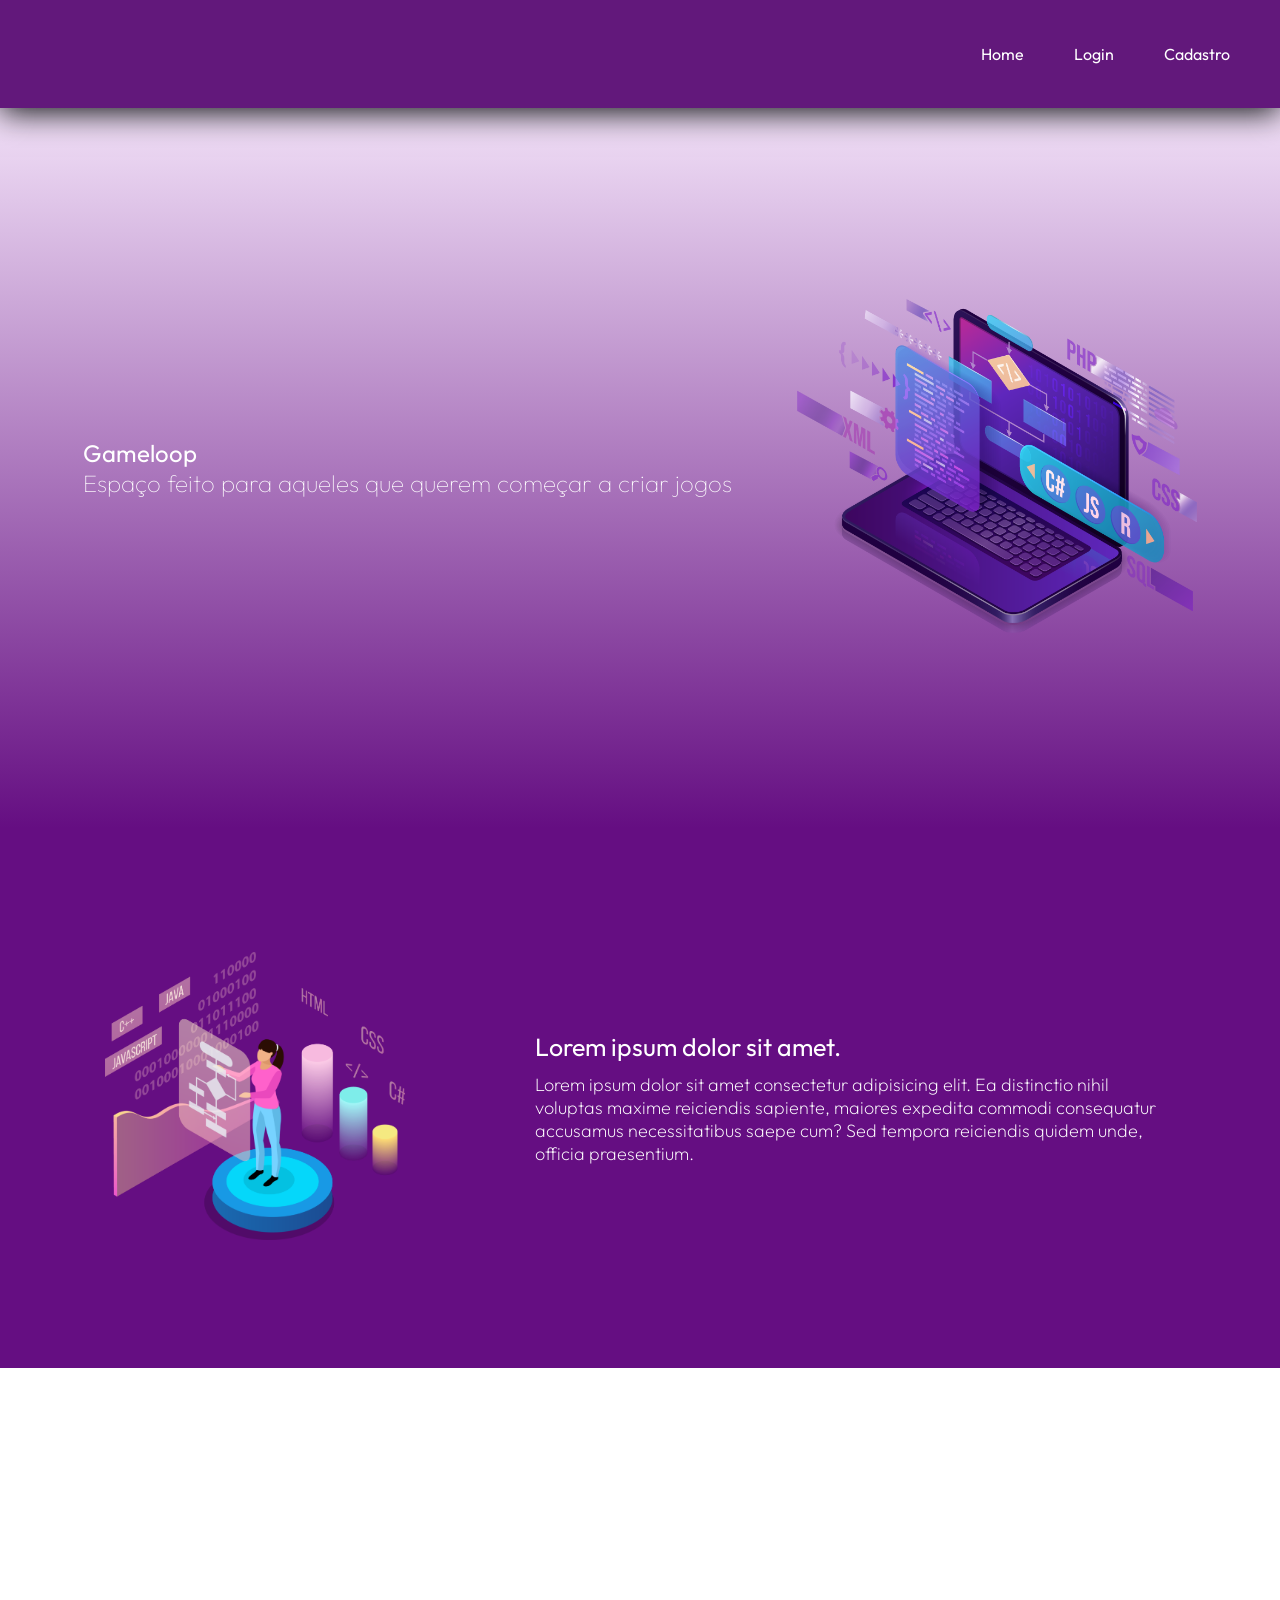
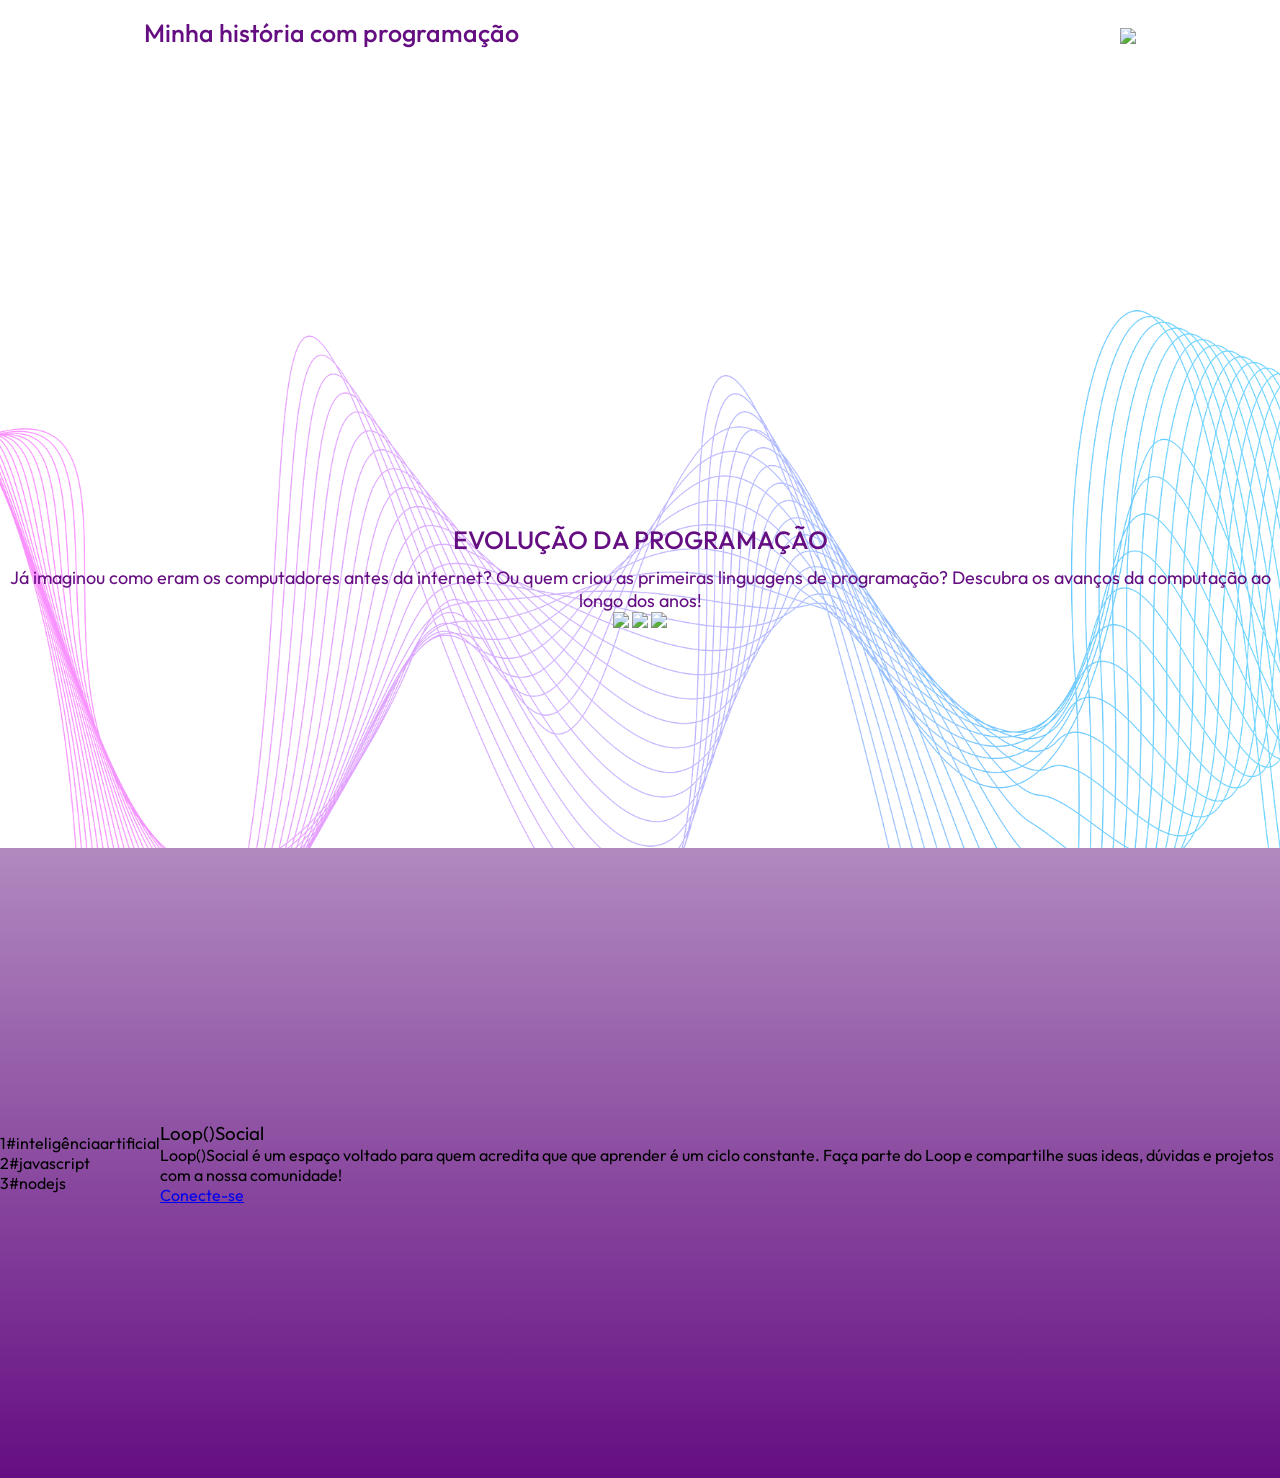
==== public/index.html @ 3398caf6 "Limpando o projeto e retirando arquivos não usados" ====
<!DOCTYPE html>
<html lang="pt-br">

<head>
  <meta charset="UTF-8">
  <meta http-equiv="X-UA-Compatible" content="IE=edge">
  <meta name="viewport" content="width=device-width, initial-scale=1.0">

  <title>Loop()Social | Página inicial</title>

  <script src="./js/sessao.js"></script>

  <link rel="preconnect" href="https://fonts.googleapis.com">
  <link rel="preconnect" href="https://fonts.gstatic.com" crossorigin>
  <link href="https://fonts.googleapis.com/css2?family=Outfit:wght@100..900&display=swap" rel="stylesheet">
  <link rel="stylesheet" href="./css/main.css">
  <link rel="stylesheet" href="./css/header.css">
  <link rel="stylesheet" href="./css/text.css">
  <link rel="stylesheet" href="./css/home.css">
  <link rel="icon" href="./assets/icon/favicon2.ico">
</head>

<body>
  <header class="header">
    <ul class="header_navbar">
      <li class="header_navbar_list menu-text">
        <a class="menu-text" href="./index.html">Home</a>
      </li>
      <li class="header_navbar_list menu-text">
        <a class="menu-text" href="./login.html">Login</a>
      </li>
      <li class="header_navbar_list menu-text">
        <a class="menu-text" href="./cadastro.html">Cadastro</a>
      </li>
    </ul>
  </header>
  <section class="hero">
    <div class="hero-title hero-text">
      <h1>Gameloop</h1>
      <h2>Espaço feito para aqueles que querem começar a criar jogos</h2>
    </div>
    <div>
      <img class="hero-img" src="./assets/imgs/hero.png">
    </div>
  </section>

  <section class="section1">
    <div>
      <img class="section1-img" src="./assets/imgs/woman.png">
    </div>
    <div class="section1-content section1-text">
      <h3>Lorem ipsum dolor sit amet.</h3>
      <p>Lorem ipsum dolor sit amet consectetur adipisicing elit. Ea distinctio nihil voluptas maxime reiciendis
        sapiente, maiores expedita commodi consequatur accusamus necessitatibus saepe cum? Sed tempora
        reiciendis quidem unde, officia praesentium.
      </p>
    </div>
  </section>

  <section class="section2">
    <div class="section2-content section2-text">
      <h3>Minha história com programação</h3>
      <p>
        <!-- “Por quê?” sempre foi uma pergunta que me acompanhou desde pequena — queria entender como a física dos
        jogos funcionava e como zeros e uns faziam um computador ganhar vida. Essa curiosidade me aproximou da
        tecnologia, mas, ironicamente, a matemática me manteve longe da programação: eu morria de medo dela, a
        palavra “algoritmos” soava como um pesadelo por rimar com “logaritmos”, “algarismos” e outras coisas
        matemáticas.<br><br>

        Mesmo assim, o mundo da programação continuava cercando minha vida — no empresa de chatbots, na criação
        de jogos e nas animações 3D. Até que um dia conheci profissionais, entusiastas e iniciantes de TI que me
        mostraram
        que algoritmos não eram monstros, e sim ferramentas. A partir daí, mergulhei de cabeça nesse mundo junto
        com outras pessoas: participei de hackathons, cursos, projetos e descobri o quanto esse universo é
        divertido e
        acolhedor quando você vai junto com alguém.<br><br>

        Criei esse website para quem, assim como eu, quis entrar no mundo da programação porém não sabia por
        onde começar. Loop()Social é uma comunidade na qual você pode compartilhar suas experiências e dúvidas
        com outras pessoas: você pode aprender sozinho, mas aprender coisas novas é sempre melhor quando
        acompanhado. -->
      </p>
    </div>
    <div>
      <img src="https://placehold.co/350x400">
    </div>
  </section>

  <section class="section3">
    <div class="section3-titles section3-text">
      <h3>EVOLUÇÃO DA PROGRAMAÇÃO</h3>
      <p>Já imaginou como eram os computadores antes da internet? Ou quem criou as primeiras linguagens de
        programação? Descubra os avanços da computação ao longo dos anos!
      </p>
    </div>
    <div class="section3-content">
      <img src="https://placehold.co/250x300">
      <img src="https://placehold.co/250x300">
      <img src="https://placehold.co/250x300">
    </div>
  </section>

  <section class="section4">
    <div class="section4-ranking">
      <ul class="section4-ranking-list">
        <li class="section4-ranking-list-item">
          <span>1</span>
          <p>#inteligênciaartificial</p>
        </li>
        <li class="section4-ranking-list-item">
          <span>2</span>
          <p>#javascript</p>
        </li>
        <li class="section4-ranking-list-item">
          <span>3</span>
          <p>#nodejs</p>
        </li>
      </ul>
    </div>
    <div class="section4-content">
      <h3>Loop()Social</h3>
      <p>
        Loop()Social é um espaço voltado para quem acredita que que aprender é um ciclo constante. Faça parte do
        Loop e compartilhe suas ideas, dúvidas e projetos com a nossa comunidade!
      </p>
      <a href="./pages/index.html">Conecte-se</a>
    </div>
  </section>
</body>

</html>
---- public/css/main.css ----
* {
    margin: 0;
    padding: 0;
    box-sizing: border-box;
    list-style: none;
    font-family: "Outfit", sans-serif;
    font-weight: 400;
}
---- public/css/header.css ----
.header {
    display: flex;
    justify-content: flex-end;
    align-items: center;
    z-index: 10;
    position: sticky;
    top: 0;
    left: 0;
    padding:0 50px;
    min-height: 12vh;
    background-color: #62187B;
    background-position: center;
    background-size: cover;
    background-blend-mode: multiply;
    box-shadow: 0 4px 30px rgb(8, 10, 12);
}

.header_navbar {
    display: flex;
}

.header_navbar_list {
    margin-left: 50px;
}
---- public/css/text.css ----
/*!HEADER*/
.menu-text {
    color: #fff;
    font-size: 16px;
    text-decoration: none;
}

/*!HERO*/
.hero-text {
    color: #fff;
}

.hero-text h1 {
    font-weight: 400;
}

.hero-text h2 {
    font-weight: 100;
}

/*!SECTION1*/
.section1-text {
    color: #fff;
}

.section1-text h3 {
    color: #fff;
    font-size: 25px;
    font-weight: 400;
    margin-bottom: 10px;
}

.section1-text p {
    color: #fff;
    font-size: 18px;
    font-weight: 200;
}

/*!SECTION2*/
.section2-text,
.section3-text,
.login-text,
.cadastro-text,
.social-text,
.dash-text {
    color: #650E82;
}

.section2-text h3 {
    font-size: 25px;
    font-weight: 500;
    margin-bottom: 10px;
}

.section2-text p {
    font-size: 18px;
}

/*!SECTION3*/
.section3-text h3,
.social-ranking h3,
.social-news h3 {
    font-size: 25px;
    font-weight: 500;
    margin-bottom: 10px;
}

.section3-text p {
    font-size: 18px;
}

.social-ranking-content span {
    font-size: 15px;
    font-weight: 200;
}

.social-ranking h3 {
    margin-bottom: 0px;
}

.dash-titles {
    font-size: 18px;
    font-weight: 600;
    margin-bottom: 18px;
}
.dash-kpi-title {
    font-size: 22px;
    font-weight: 500;
}
.dash-kpi-number {
    font-size: 40px;
    font-weight: 500;
}
---- public/css/home.css ----
/*!HERO*/
.hero {
    display: flex;
    justify-content: space-around;
    align-items: center;
    width: 100%;
    min-height: 80vh;
    background-image: linear-gradient(to top, #650E82, #F2E1F8);
    padding: 50px 50px;
}

.hero-img {
    width: 500px;
}

@media (max-width: 1440px) {
    .hero-img {
        width: 400px;
    }
}

/*!SECTION1*/
.section1 {
    display: flex;
    justify-content: space-around;
    align-items: center;
    min-height: 60vh;
    background-color: #650E82;
    padding: 50px 50px;
}

.section1-content {
    width: 50vw;
    margin-left: 20px;
}

.section1-img {
    width: 400px;
}

@media (max-width: 1440px) {
    .section1-img {
        width: 300px;
    }

    .section1-content p {
        width: 50vw;
    }
}

/*!SECTION2*/
.section2 {
    display: flex;
    justify-content: space-around;
    align-items: center;
    min-height: 60vh;
    background-color: #fff;
    padding: 50px 50px;
}

.section2-content {
    width: 50vw;
    margin-right: 20px;
}

.section2-img {
    width: 400px;
}

@media (max-width: 1440px) {
    .section2-img {
        width: 200px;
    }

    .section2-content {
        width: 60vw;
    }
}

/*!SECTION3*/
.section3 {
    display: flex;
    text-align: center;
    flex-direction: column;
    justify-content: center;
    width: 100%;
    min-height: 60vh;
    background-image: url(../assets/imgs/back1.png);
    background-size: cover;
    background-repeat: no-repeat;
    background-position: top;
}

/*!SECTION4*/
.section4 {
    display: flex;
    justify-content: center;
    align-items: center;
    min-height: 70vh;
    background-image: linear-gradient(to top, #650E82, #B189BF);
}

.section4-ranking-list {
    display: flex;
    flex-direction: column;
    align-items: flex-start;
    text-align: center;
}

.section4-ranking-list-item {
    display: flex;
}
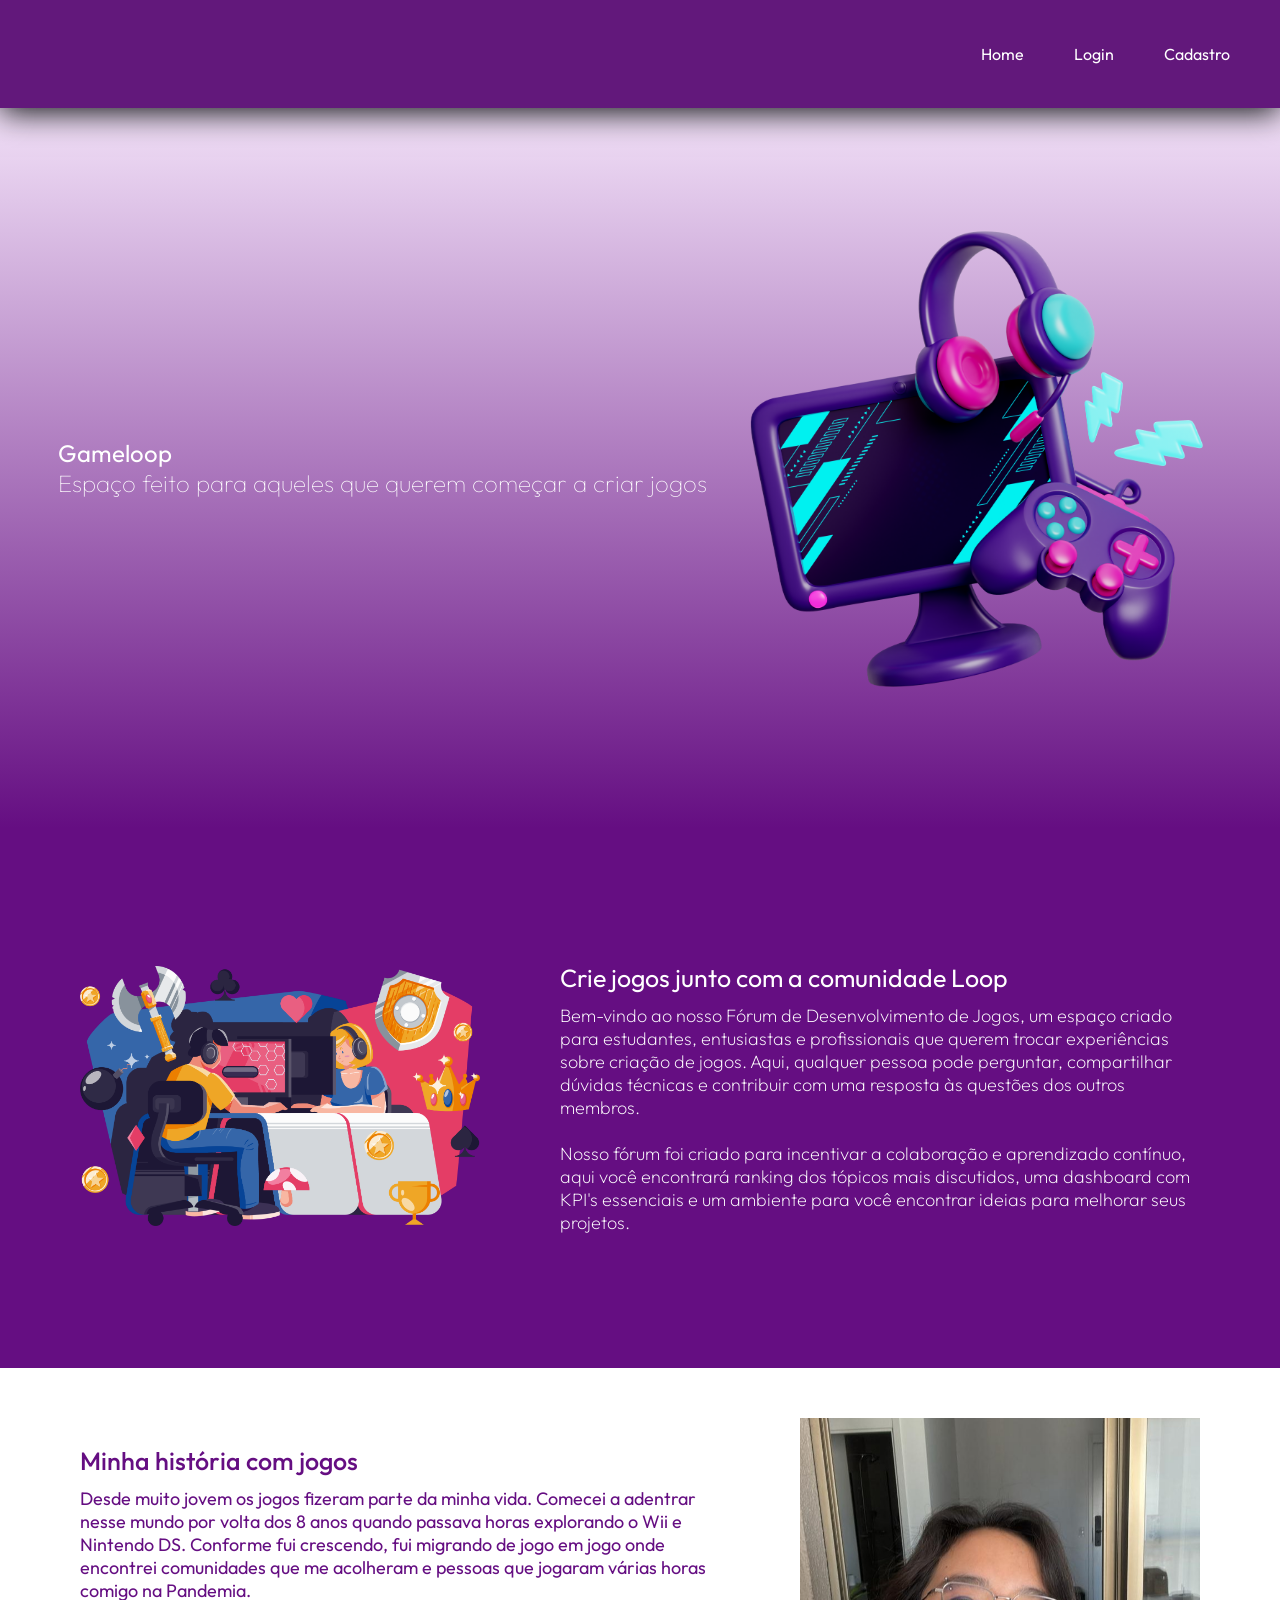
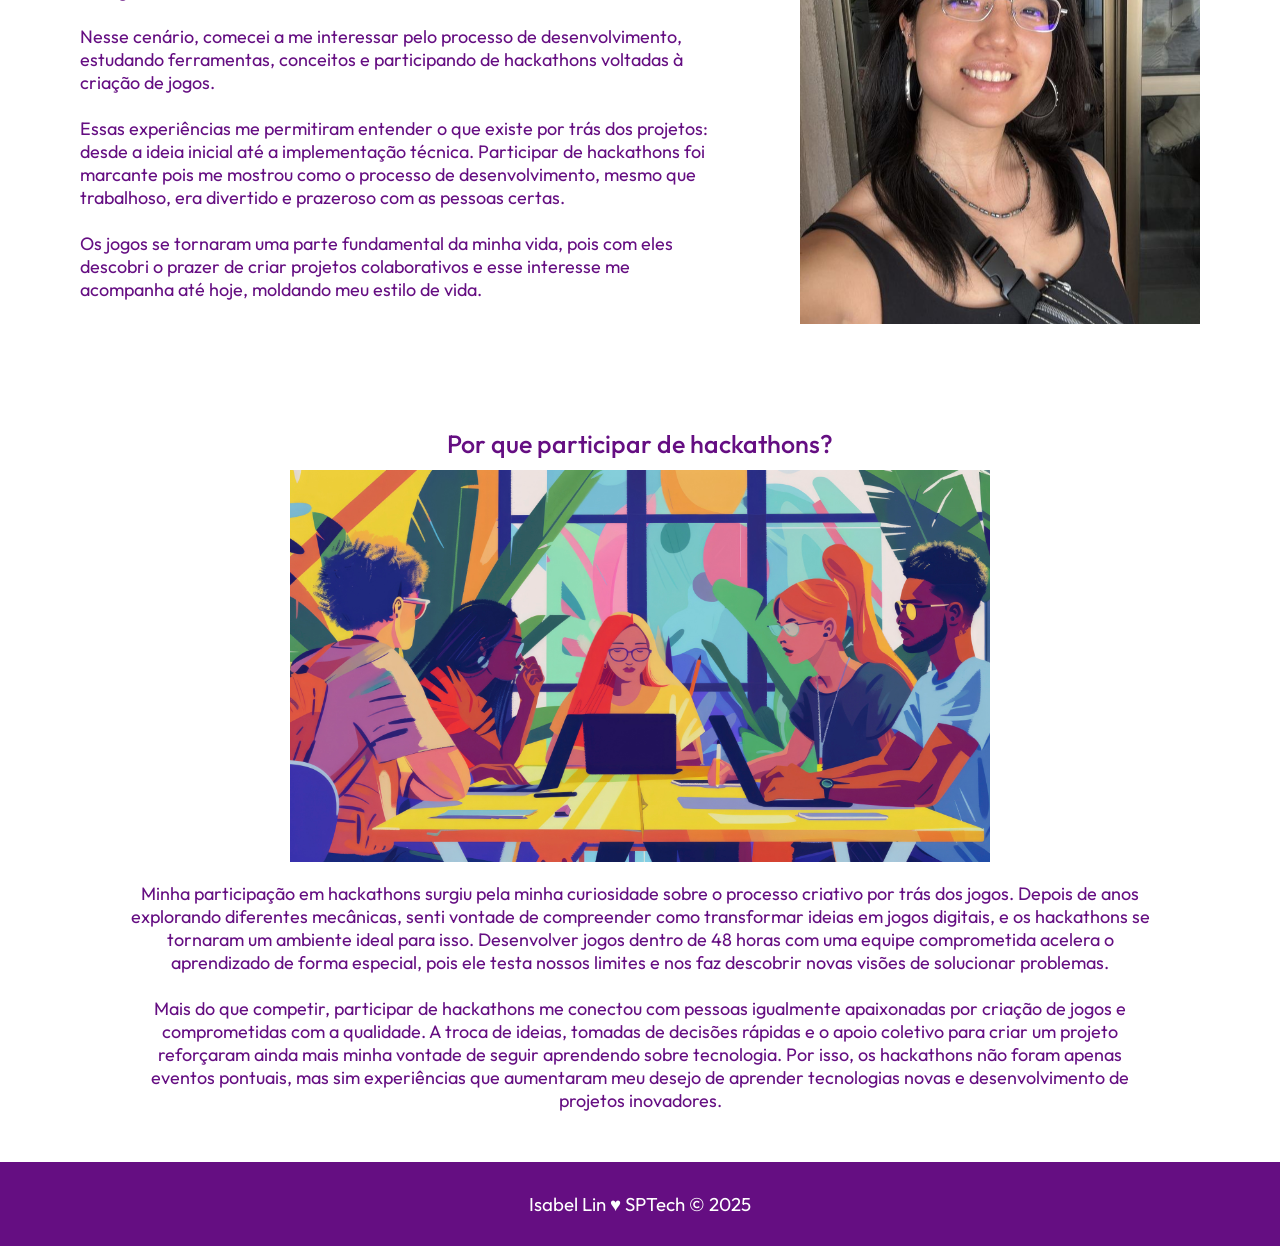
==== commit dfc189e8: "Site institucional e validação do cadastro completo. Foram feitos alguns ajustes de validação na pub" ====
--- a/public/index.html
+++ b/public/index.html
@@ -6,7 +6,7 @@
   <meta http-equiv="X-UA-Compatible" content="IE=edge">
   <meta name="viewport" content="width=device-width, initial-scale=1.0">
 
-  <title>Loop()Social | Página inicial</title>
+  <title>Gameloop | Página inicial</title>
 
   <script src="./js/sessao.js"></script>
 
@@ -37,95 +37,77 @@
   <section class="hero">
     <div class="hero-title hero-text">
       <h1>Gameloop</h1>
-      <h2>Espaço feito para aqueles que querem começar a criar jogos</h2>
+      <h2>
+        Espaço feito para aqueles que querem começar a criar jogos
+      </h2>
     </div>
     <div>
-      <img class="hero-img" src="./assets/imgs/hero.png">
+      <img class="hero-img" src="./assets/hero.png">
     </div>
   </section>
 
   <section class="section1">
     <div>
-      <img class="section1-img" src="./assets/imgs/woman.png">
+      <img class="section1-img" src="./assets/section1.png">
     </div>
     <div class="section1-content section1-text">
-      <h3>Lorem ipsum dolor sit amet.</h3>
-      <p>Lorem ipsum dolor sit amet consectetur adipisicing elit. Ea distinctio nihil voluptas maxime reiciendis
-        sapiente, maiores expedita commodi consequatur accusamus necessitatibus saepe cum? Sed tempora
-        reiciendis quidem unde, officia praesentium.
+      <h3>Crie jogos junto com a comunidade Loop</h3>
+      <p>
+        Bem-vindo ao nosso Fórum de Desenvolvimento de Jogos, um espaço criado para estudantes, entusiastas e
+        profissionais que querem
+        trocar experiências sobre criação de jogos. Aqui, qualquer pessoa pode perguntar, compartilhar dúvidas técnicas
+        e contribuir com
+        uma resposta às questões dos outros membros.<br><br>Nosso fórum foi criado para incentivar a colaboração e
+        aprendizado contínuo,
+        aqui você encontrará ranking dos tópicos mais discutidos, uma dashboard com KPI's essenciais e um ambiente para
+        você encontrar
+        ideias para melhorar seus projetos.
       </p>
     </div>
   </section>
 
   <section class="section2">
     <div class="section2-content section2-text">
-      <h3>Minha história com programação</h3>
+      <h3>Minha história com jogos</h3>
       <p>
-        <!-- “Por quê?” sempre foi uma pergunta que me acompanhou desde pequena — queria entender como a física dos
-        jogos funcionava e como zeros e uns faziam um computador ganhar vida. Essa curiosidade me aproximou da
-        tecnologia, mas, ironicamente, a matemática me manteve longe da programação: eu morria de medo dela, a
-        palavra “algoritmos” soava como um pesadelo por rimar com “logaritmos”, “algarismos” e outras coisas
-        matemáticas.<br><br>
-
-        Mesmo assim, o mundo da programação continuava cercando minha vida — no empresa de chatbots, na criação
-        de jogos e nas animações 3D. Até que um dia conheci profissionais, entusiastas e iniciantes de TI que me
-        mostraram
-        que algoritmos não eram monstros, e sim ferramentas. A partir daí, mergulhei de cabeça nesse mundo junto
-        com outras pessoas: participei de hackathons, cursos, projetos e descobri o quanto esse universo é
-        divertido e
-        acolhedor quando você vai junto com alguém.<br><br>
-
-        Criei esse website para quem, assim como eu, quis entrar no mundo da programação porém não sabia por
-        onde começar. Loop()Social é uma comunidade na qual você pode compartilhar suas experiências e dúvidas
-        com outras pessoas: você pode aprender sozinho, mas aprender coisas novas é sempre melhor quando
-        acompanhado. -->
+        Desde muito jovem os jogos fizeram parte da minha vida. Comecei a adentrar nesse mundo por volta dos 8 anos
+        quando passava horas explorando o Wii e Nintendo DS. Conforme fui crescendo, fui migrando de jogo em jogo
+        onde encontrei comunidades que me acolheram e pessoas que jogaram várias horas comigo na Pandemia. <br><br>
+        Nesse cenário, comecei a me interessar pelo processo de desenvolvimento, estudando ferramentas, conceitos e
+        participando de hackathons voltadas à criação de jogos.<br><br>Essas experiências me permitiram entender o que
+        existe por trás dos projetos: desde a ideia inicial até a implementação técnica. Participar de hackathons foi
+        marcante pois me mostrou como o processo de desenvolvimento, mesmo que trabalhoso, era divertido e prazeroso
+        com as pessoas certas.<br><br> Os jogos se tornaram uma parte fundamental da minha vida, pois com eles descobri
+        o prazer de criar projetos colaborativos e esse interesse me acompanha até hoje, moldando meu estilo de vida.
       </p>
     </div>
     <div>
-      <img src="https://placehold.co/350x400">
+      <img src="./assets/sobremim.jpeg" class="section2-img">
     </div>
   </section>
 
   <section class="section3">
     <div class="section3-titles section3-text">
-      <h3>EVOLUÇÃO DA PROGRAMAÇÃO</h3>
-      <p>Já imaginou como eram os computadores antes da internet? Ou quem criou as primeiras linguagens de
-        programação? Descubra os avanços da computação ao longo dos anos!
+      <h3>Por que participar de hackathons?</h3>
+      <img src="./assets/hackathon.jpg" class="section3-img">
+      <p>
+        Minha participação em hackathons surgiu pela minha curiosidade sobre o processo criativo por trás dos jogos.
+        Depois de anos explorando diferentes mecânicas, senti vontade de compreender como transformar ideias em
+        jogos digitais, e os hackathons se tornaram um ambiente ideal para isso. Desenvolver jogos dentro de 48
+        horas com uma equipe comprometida acelera o aprendizado de forma especial, pois ele testa nossos limites
+        e nos faz descobrir novas visões de solucionar problemas.<br><br> Mais do que competir, participar de hackathons
+        me conectou com pessoas igualmente apaixonadas por criação de jogos e comprometidas com a qualidade. A troca de ideias,
+        tomadas de decisões rápidas e o apoio coletivo para criar um projeto reforçaram ainda mais minha vontade de seguir
+        aprendendo sobre tecnologia. Por isso, os hackathons não foram apenas eventos pontuais, mas sim experiências que
+        aumentaram meu desejo de aprender tecnologias novas e desenvolvimento de projetos inovadores.
       </p>
-    </div>
-    <div class="section3-content">
-      <img src="https://placehold.co/250x300">
-      <img src="https://placehold.co/250x300">
-      <img src="https://placehold.co/250x300">
     </div>
   </section>
 
-  <section class="section4">
-    <div class="section4-ranking">
-      <ul class="section4-ranking-list">
-        <li class="section4-ranking-list-item">
-          <span>1</span>
-          <p>#inteligênciaartificial</p>
-        </li>
-        <li class="section4-ranking-list-item">
-          <span>2</span>
-          <p>#javascript</p>
-        </li>
-        <li class="section4-ranking-list-item">
-          <span>3</span>
-          <p>#nodejs</p>
-        </li>
-      </ul>
-    </div>
-    <div class="section4-content">
-      <h3>Loop()Social</h3>
-      <p>
-        Loop()Social é um espaço voltado para quem acredita que que aprender é um ciclo constante. Faça parte do
-        Loop e compartilhe suas ideas, dúvidas e projetos com a nossa comunidade!
-      </p>
-      <a href="./pages/index.html">Conecte-se</a>
-    </div>
-  </section>
+  <footer class="footer">
+    <h3>Isabel Lin &hearts; SPTech &copy; 2025</h3>
+  </footer>
+
 </body>
 
 </html>
--- a/public/css/header.css
+++ b/public/css/header.css
@@ -21,4 +21,15 @@
 
 .header_navbar_list {
     margin-left: 50px;
+}
+
+/*!FOOTER*/
+.footer{
+    display: flex;
+    justify-content: center;
+    align-items: center;
+    padding: 30px;
+    background-color: #650E82;
+    color: #fff;
+    font-weight: 800;
 }
--- a/public/css/home.css
+++ b/public/css/home.css
@@ -11,12 +11,6 @@
 
 .hero-img {
     width: 500px;
-}
-
-@media (max-width: 1440px) {
-    .hero-img {
-        width: 400px;
-    }
 }
 
 /*!SECTION1*/
@@ -38,16 +32,6 @@
     width: 400px;
 }
 
-@media (max-width: 1440px) {
-    .section1-img {
-        width: 300px;
-    }
-
-    .section1-content p {
-        width: 50vw;
-    }
-}
-
 /*!SECTION2*/
 .section2 {
     display: flex;
@@ -67,28 +51,35 @@
     width: 400px;
 }
 
-@media (max-width: 1440px) {
-    .section2-img {
-        width: 200px;
-    }
-
-    .section2-content {
-        width: 60vw;
-    }
-}
-
 /*!SECTION3*/
 .section3 {
     display: flex;
+    flex-direction: column;
     text-align: center;
-    flex-direction: column;
     justify-content: center;
+    align-items: center;
     width: 100%;
     min-height: 60vh;
-    background-image: url(../assets/imgs/back1.png);
     background-size: cover;
     background-repeat: no-repeat;
     background-position: top;
+}
+
+.section3-titles {
+    display: flex;
+    flex-direction: column;
+    justify-content: center;
+    align-items: center;
+    margin: 50px 0;
+}
+
+.section3-img {
+    width: 700px;
+}
+
+.section3-text p {
+    margin-top: 20px;
+    width: 80%;
 }
 
 /*!SECTION4*/
@@ -109,4 +100,5 @@
 
 .section4-ranking-list-item {
     display: flex;
-}+}
+
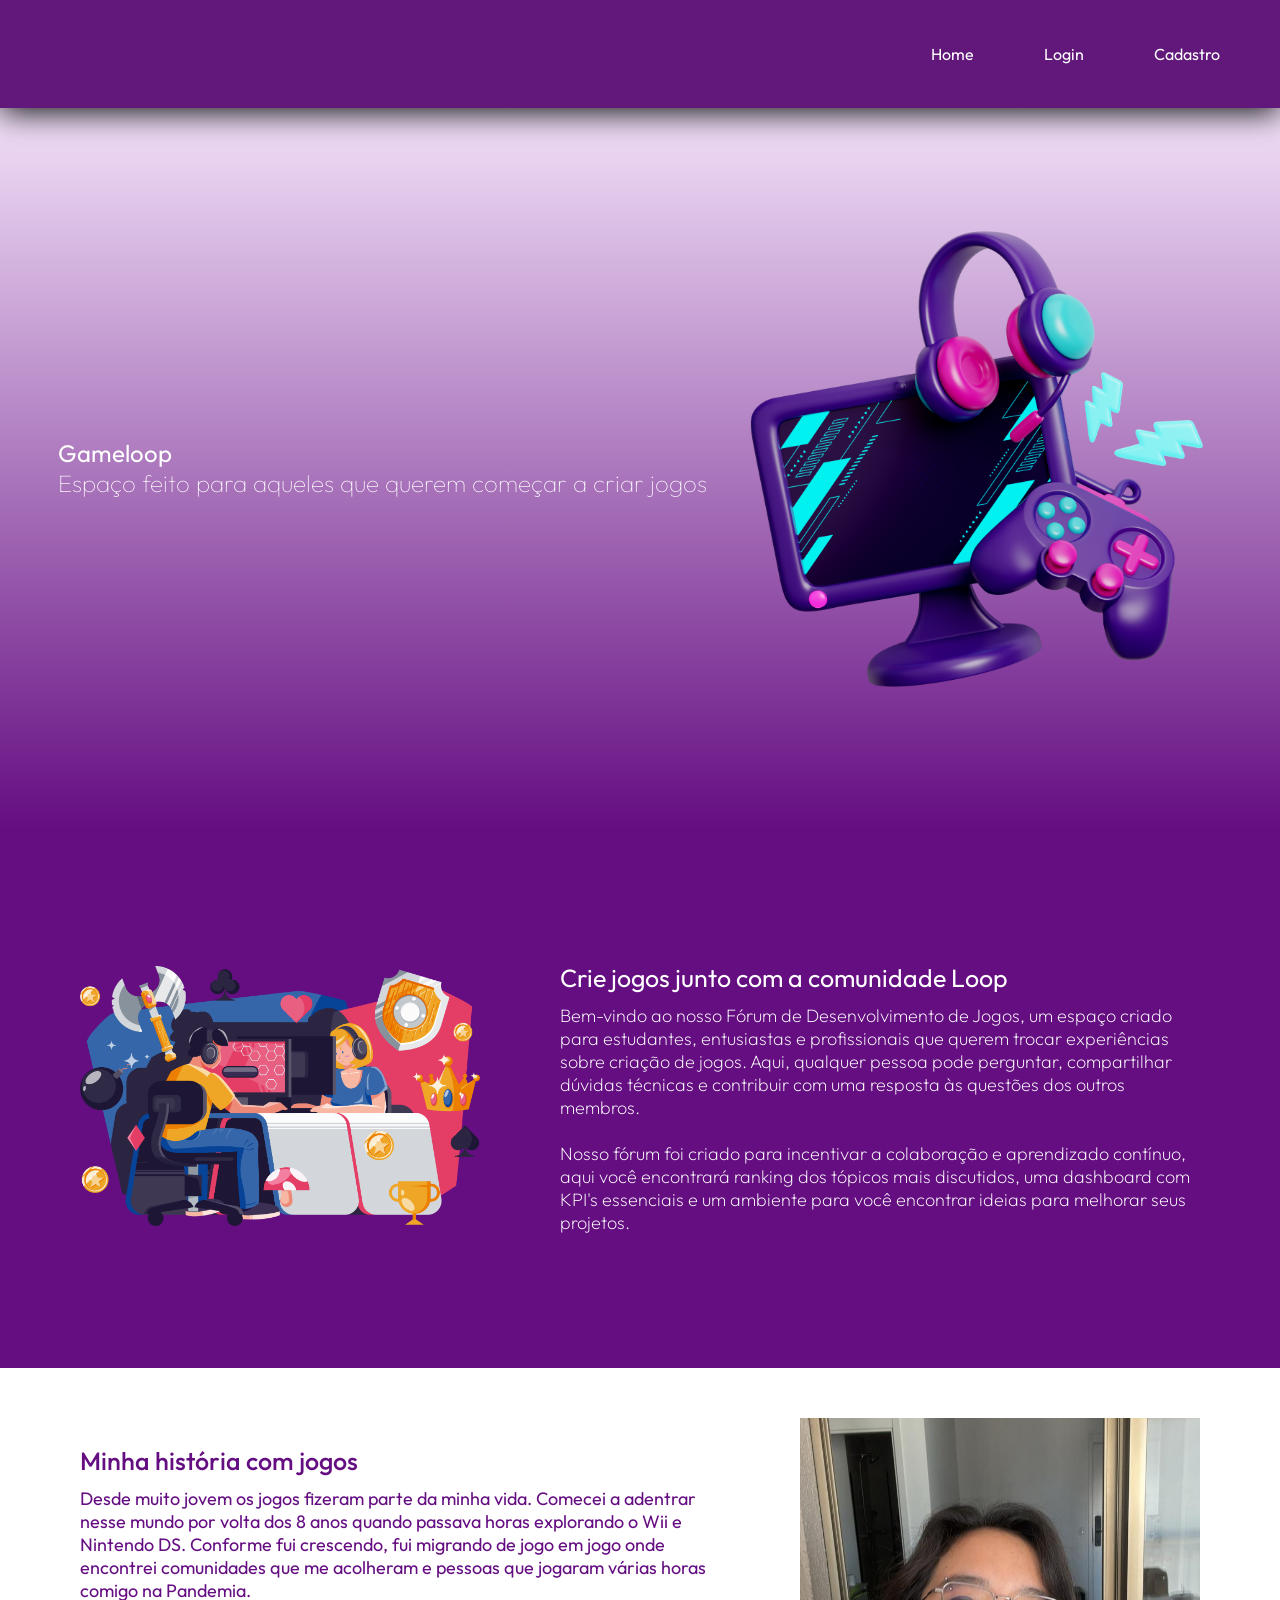
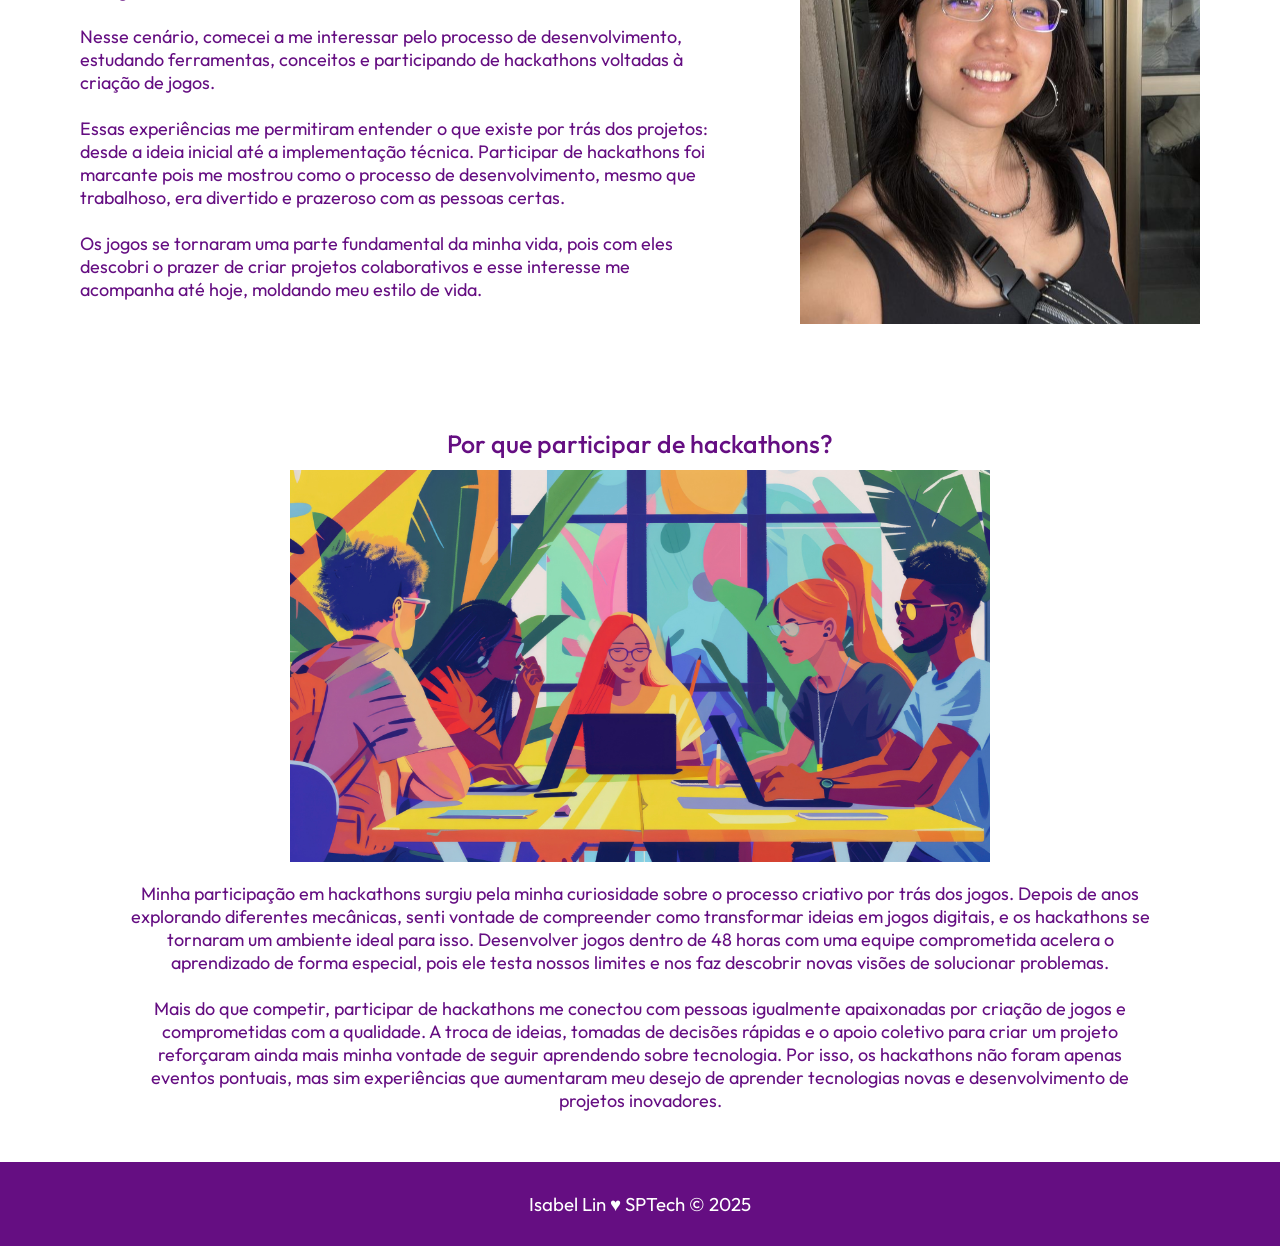
==== commit 2112ecd0: "Pequenos ajustes em todo o site" ====
--- a/public/index.html
+++ b/public/index.html
@@ -17,7 +17,7 @@
   <link rel="stylesheet" href="./css/header.css">
   <link rel="stylesheet" href="./css/text.css">
   <link rel="stylesheet" href="./css/home.css">
-  <link rel="icon" href="./assets/icon/favicon2.ico">
+  <link rel="icon" href="./assets/icon/gameloop.png">
 </head>
 
 <body>
--- a/public/css/header.css
+++ b/public/css/header.css
@@ -23,6 +23,18 @@
     margin-left: 50px;
 }
 
+.header_navbar a {
+    padding: 10px;
+    transition: all 0.1s ease-in-out;
+    border-radius: 5px;
+}
+
+.header_navbar a:hover {
+    background-color: #fff;
+    color: #650E82;
+}
+
+
 /*!FOOTER*/
 .footer{
     display: flex;
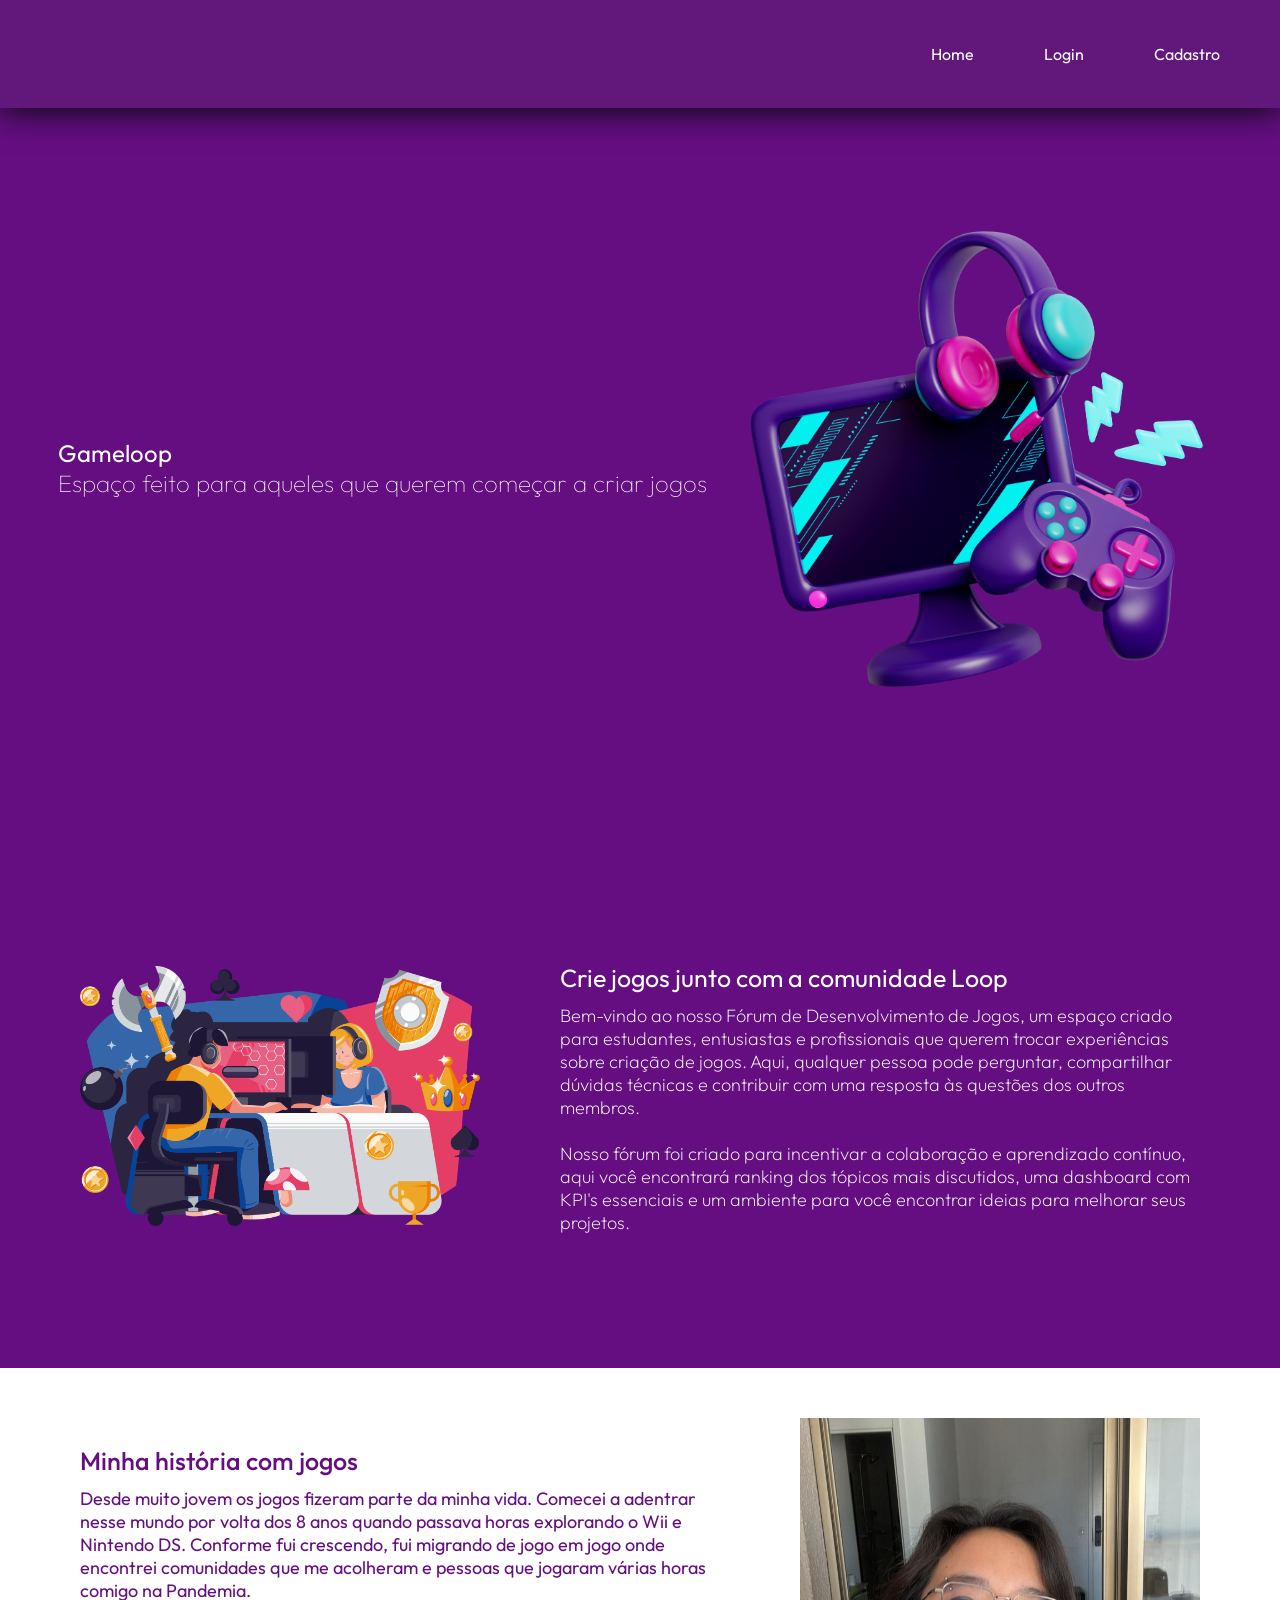
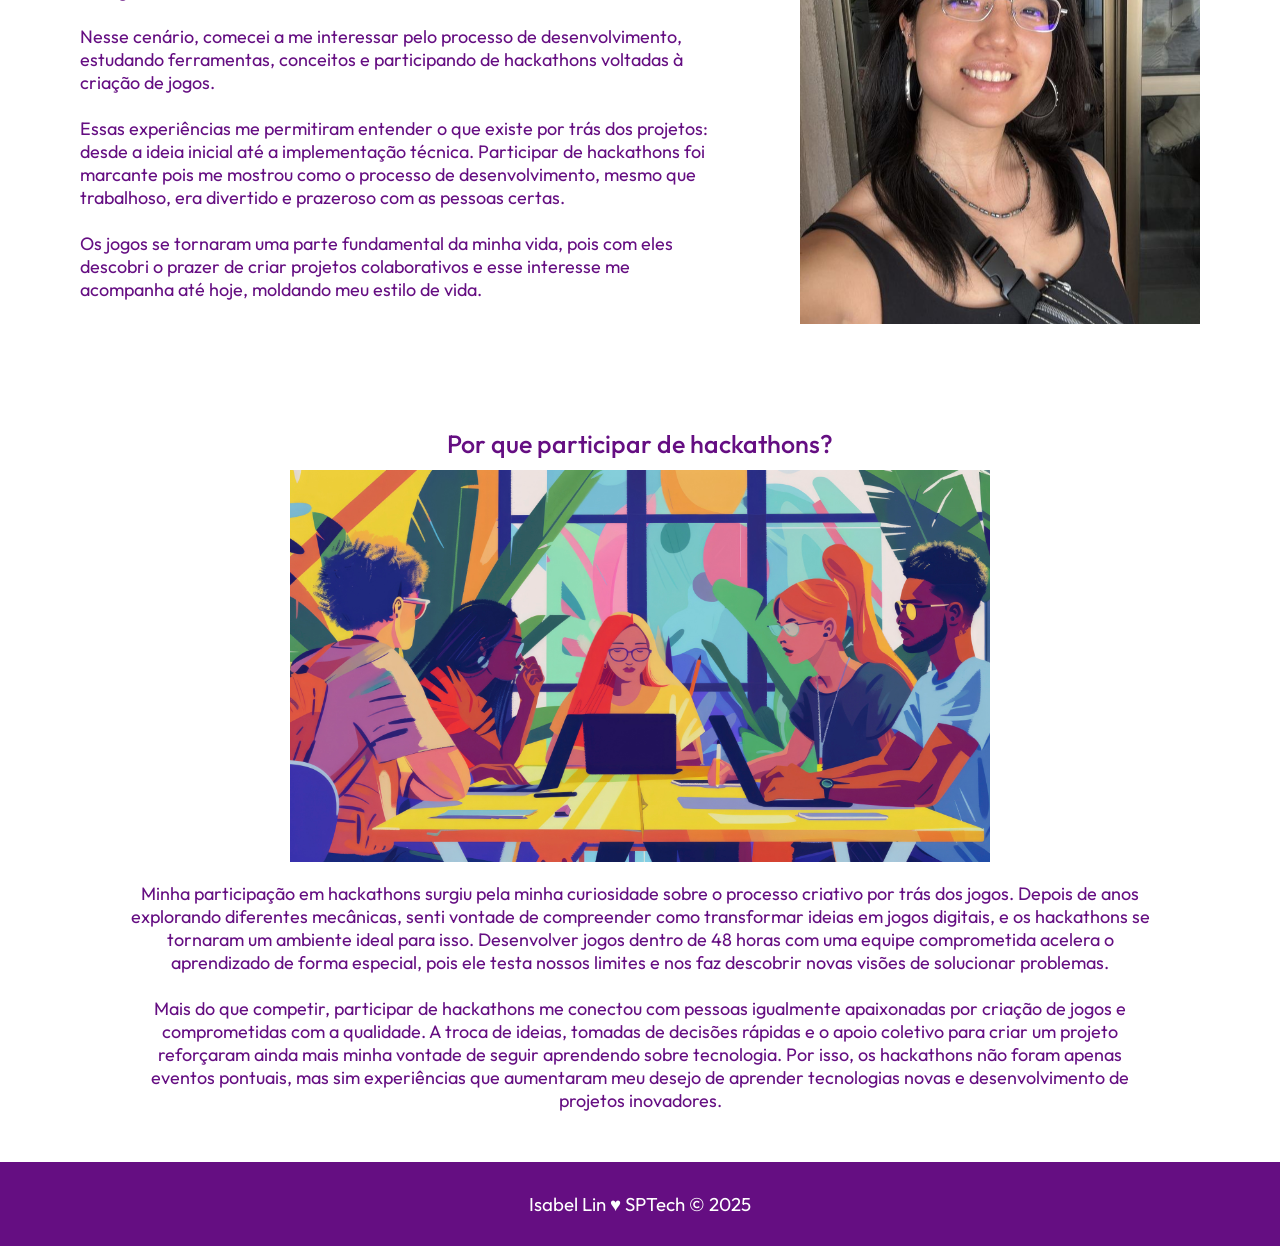
==== commit acbc0a5e: "Deletar postagens implementado" ====
--- a/public/index.html
+++ b/public/index.html
@@ -10,8 +10,6 @@
 
   <script src="./js/sessao.js"></script>
 
-  <link rel="preconnect" href="https://fonts.googleapis.com">
-  <link rel="preconnect" href="https://fonts.gstatic.com" crossorigin>
   <link href="https://fonts.googleapis.com/css2?family=Outfit:wght@100..900&display=swap" rel="stylesheet">
   <link rel="stylesheet" href="./css/main.css">
   <link rel="stylesheet" href="./css/header.css">
--- a/public/css/home.css
+++ b/public/css/home.css
@@ -5,7 +5,7 @@
     align-items: center;
     width: 100%;
     min-height: 80vh;
-    background-image: linear-gradient(to top, #650E82, #F2E1F8);
+    background-color: #650E82;
     padding: 50px 50px;
 }
 
@@ -81,24 +81,3 @@
     margin-top: 20px;
     width: 80%;
 }
-
-/*!SECTION4*/
-.section4 {
-    display: flex;
-    justify-content: center;
-    align-items: center;
-    min-height: 70vh;
-    background-image: linear-gradient(to top, #650E82, #B189BF);
-}
-
-.section4-ranking-list {
-    display: flex;
-    flex-direction: column;
-    align-items: flex-start;
-    text-align: center;
-}
-
-.section4-ranking-list-item {
-    display: flex;
-}
-
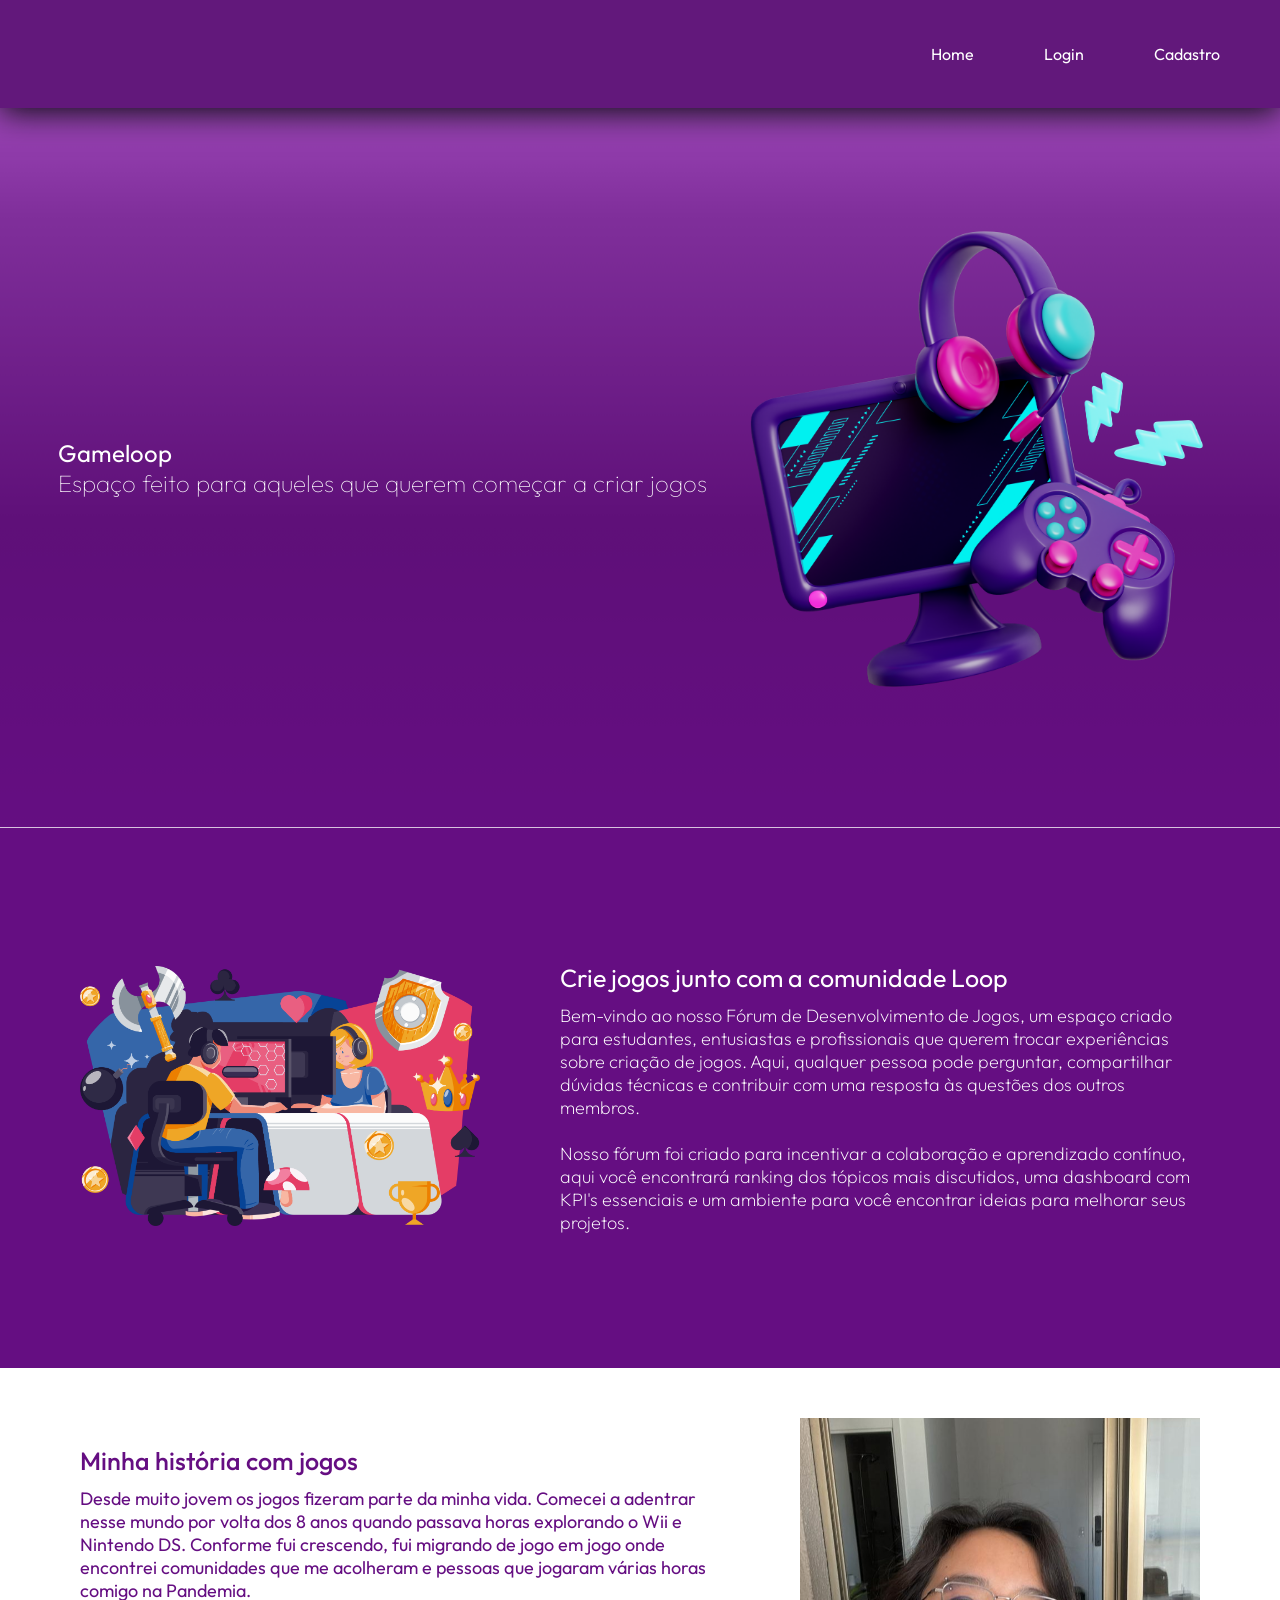
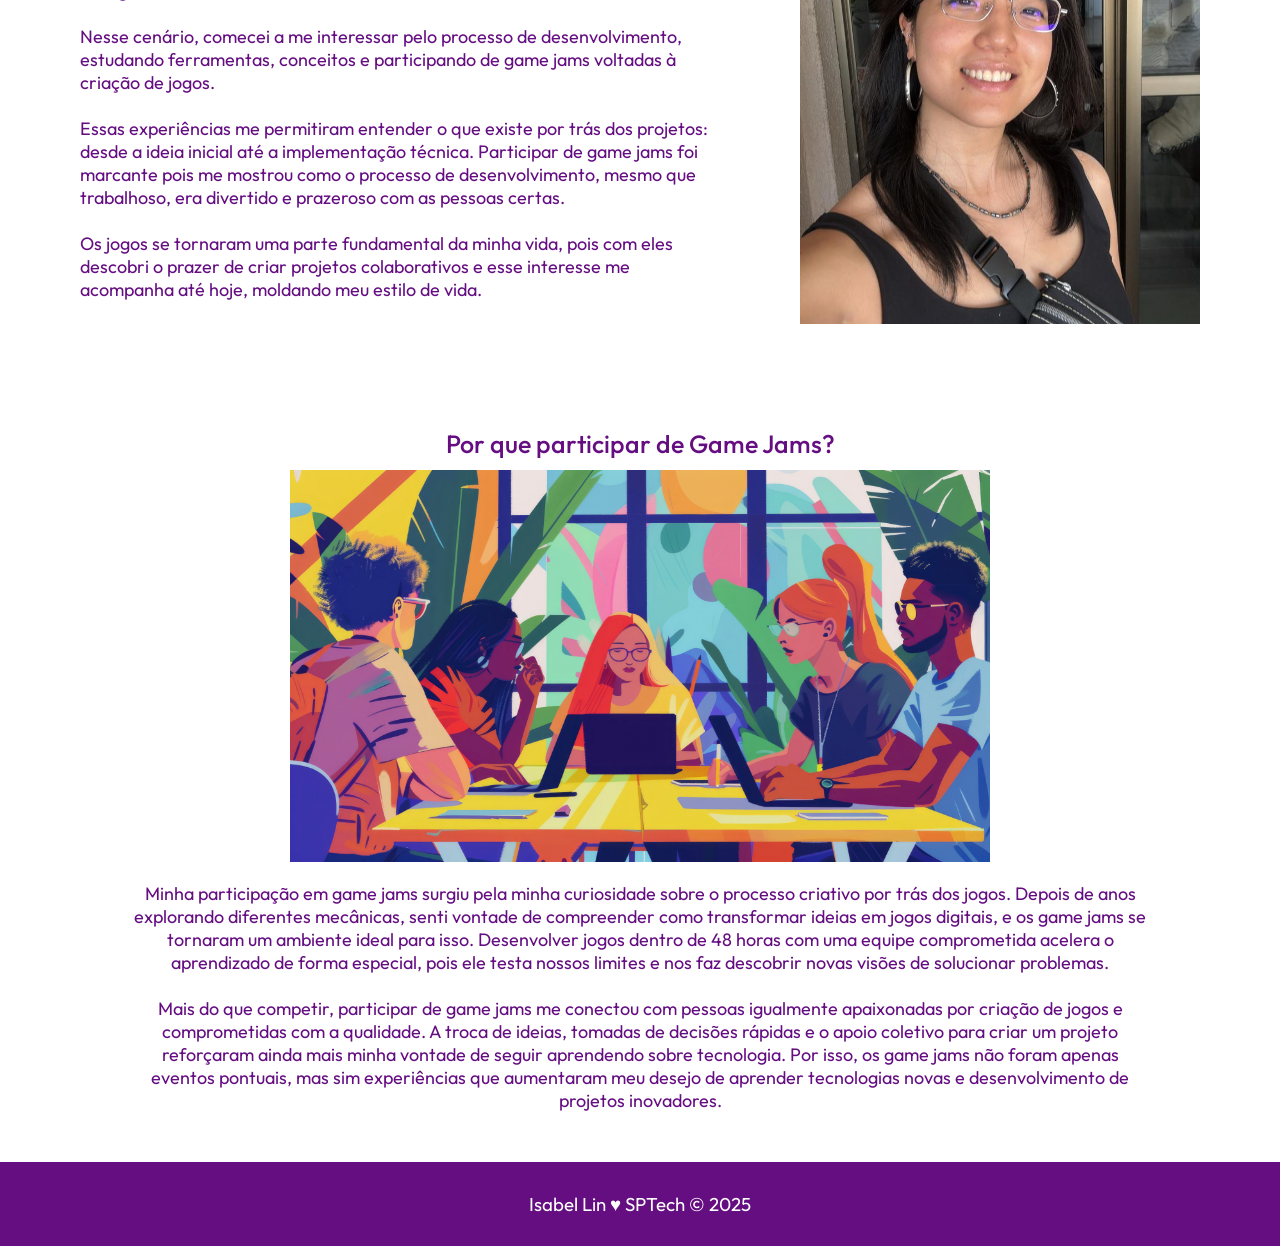
==== commit 47900265: "Ajustes no gráfico postxresposta e outras pequenas modificações" ====
--- a/public/index.html
+++ b/public/index.html
@@ -72,8 +72,8 @@
         quando passava horas explorando o Wii e Nintendo DS. Conforme fui crescendo, fui migrando de jogo em jogo
         onde encontrei comunidades que me acolheram e pessoas que jogaram várias horas comigo na Pandemia. <br><br>
         Nesse cenário, comecei a me interessar pelo processo de desenvolvimento, estudando ferramentas, conceitos e
-        participando de hackathons voltadas à criação de jogos.<br><br>Essas experiências me permitiram entender o que
-        existe por trás dos projetos: desde a ideia inicial até a implementação técnica. Participar de hackathons foi
+        participando de game jams voltadas à criação de jogos.<br><br>Essas experiências me permitiram entender o que
+        existe por trás dos projetos: desde a ideia inicial até a implementação técnica. Participar de game jams foi
         marcante pois me mostrou como o processo de desenvolvimento, mesmo que trabalhoso, era divertido e prazeroso
         com as pessoas certas.<br><br> Os jogos se tornaram uma parte fundamental da minha vida, pois com eles descobri
         o prazer de criar projetos colaborativos e esse interesse me acompanha até hoje, moldando meu estilo de vida.
@@ -86,17 +86,17 @@
 
   <section class="section3">
     <div class="section3-titles section3-text">
-      <h3>Por que participar de hackathons?</h3>
+      <h3>Por que participar de Game Jams?</h3>
       <img src="./assets/hackathon.jpg" class="section3-img">
       <p>
-        Minha participação em hackathons surgiu pela minha curiosidade sobre o processo criativo por trás dos jogos.
+        Minha participação em game jams surgiu pela minha curiosidade sobre o processo criativo por trás dos jogos.
         Depois de anos explorando diferentes mecânicas, senti vontade de compreender como transformar ideias em
-        jogos digitais, e os hackathons se tornaram um ambiente ideal para isso. Desenvolver jogos dentro de 48
+        jogos digitais, e os game jams se tornaram um ambiente ideal para isso. Desenvolver jogos dentro de 48
         horas com uma equipe comprometida acelera o aprendizado de forma especial, pois ele testa nossos limites
-        e nos faz descobrir novas visões de solucionar problemas.<br><br> Mais do que competir, participar de hackathons
+        e nos faz descobrir novas visões de solucionar problemas.<br><br> Mais do que competir, participar de game jams
         me conectou com pessoas igualmente apaixonadas por criação de jogos e comprometidas com a qualidade. A troca de ideias,
         tomadas de decisões rápidas e o apoio coletivo para criar um projeto reforçaram ainda mais minha vontade de seguir
-        aprendendo sobre tecnologia. Por isso, os hackathons não foram apenas eventos pontuais, mas sim experiências que
+        aprendendo sobre tecnologia. Por isso, os game jams não foram apenas eventos pontuais, mas sim experiências que
         aumentaram meu desejo de aprender tecnologias novas e desenvolvimento de projetos inovadores.
       </p>
     </div>
--- a/public/css/home.css
+++ b/public/css/home.css
@@ -5,7 +5,8 @@
     align-items: center;
     width: 100%;
     min-height: 80vh;
-    background-color: #650E82;
+    background-image: url('../assets/herobackground.png');
+    background-size: cover;
     padding: 50px 50px;
 }
 
@@ -19,7 +20,7 @@
     justify-content: space-around;
     align-items: center;
     min-height: 60vh;
-    background-color: #650E82;
+    background-color: #650e82;
     padding: 50px 50px;
 }
 
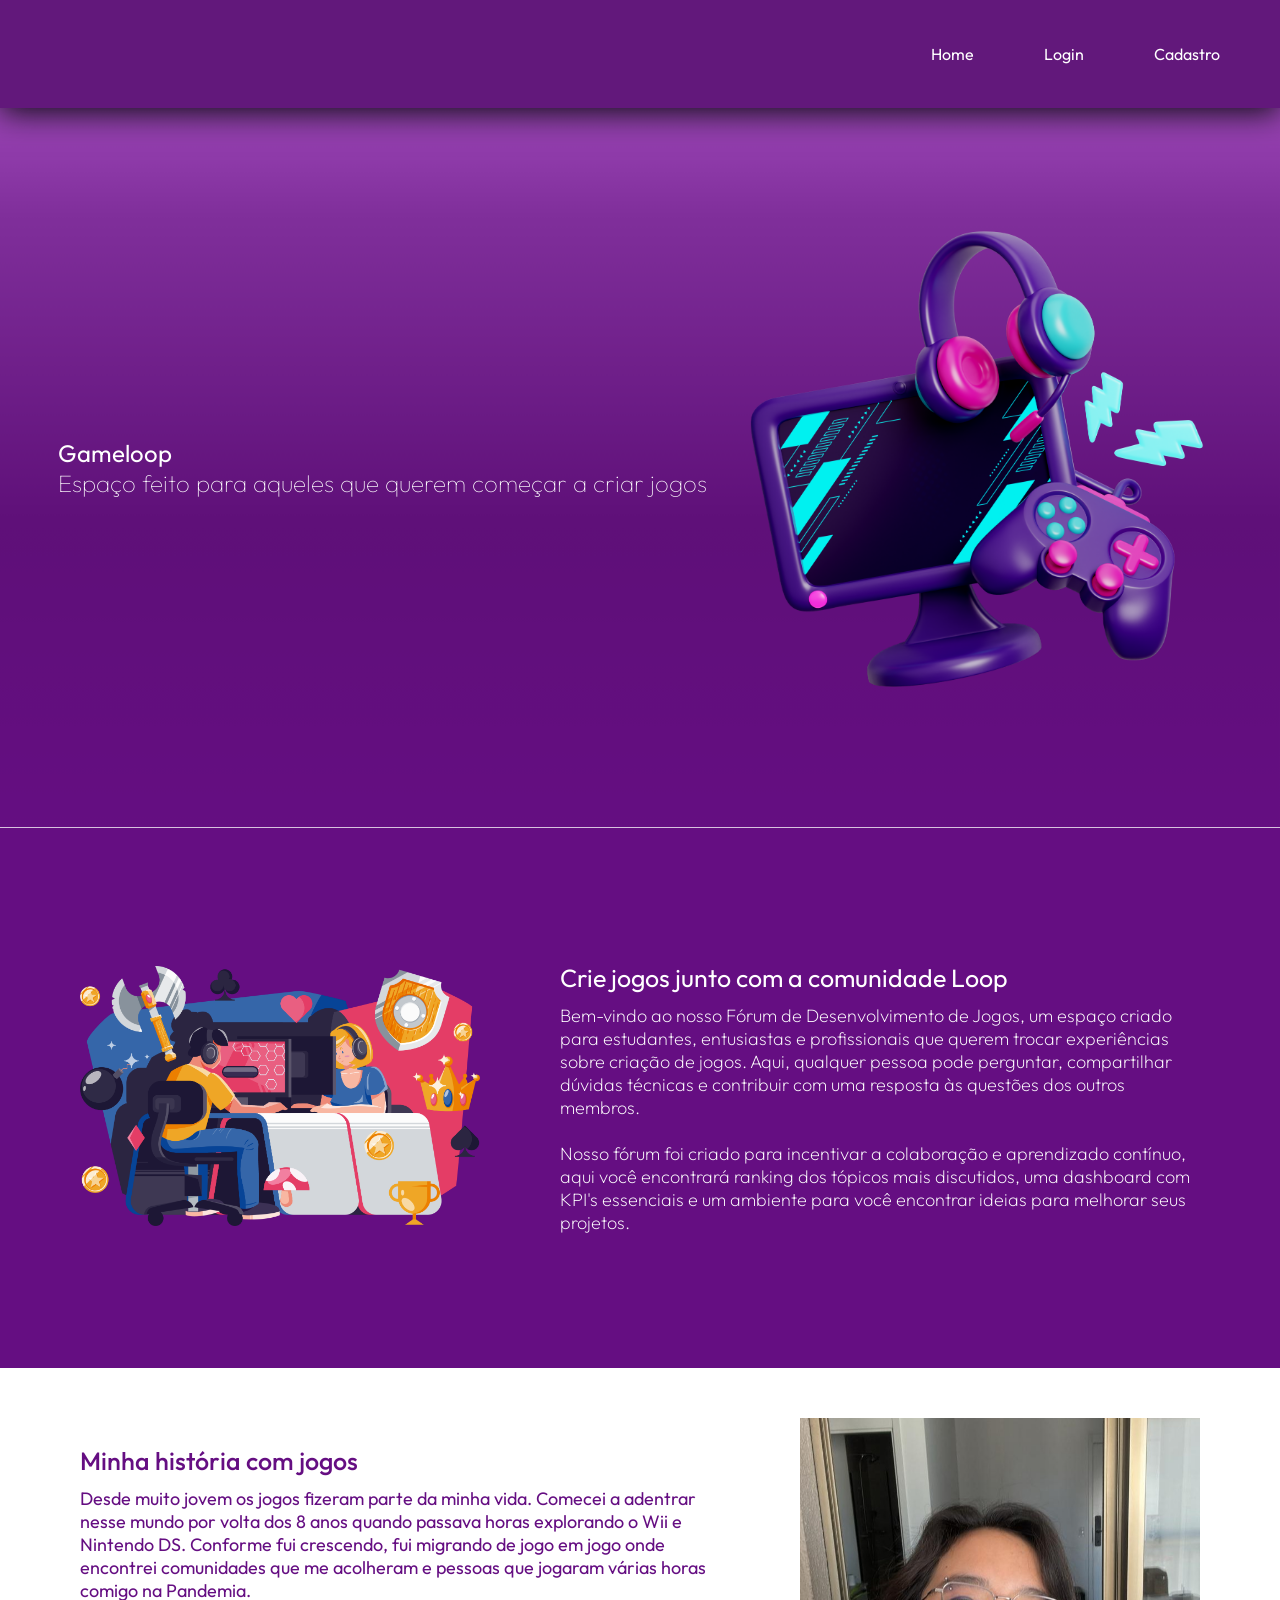
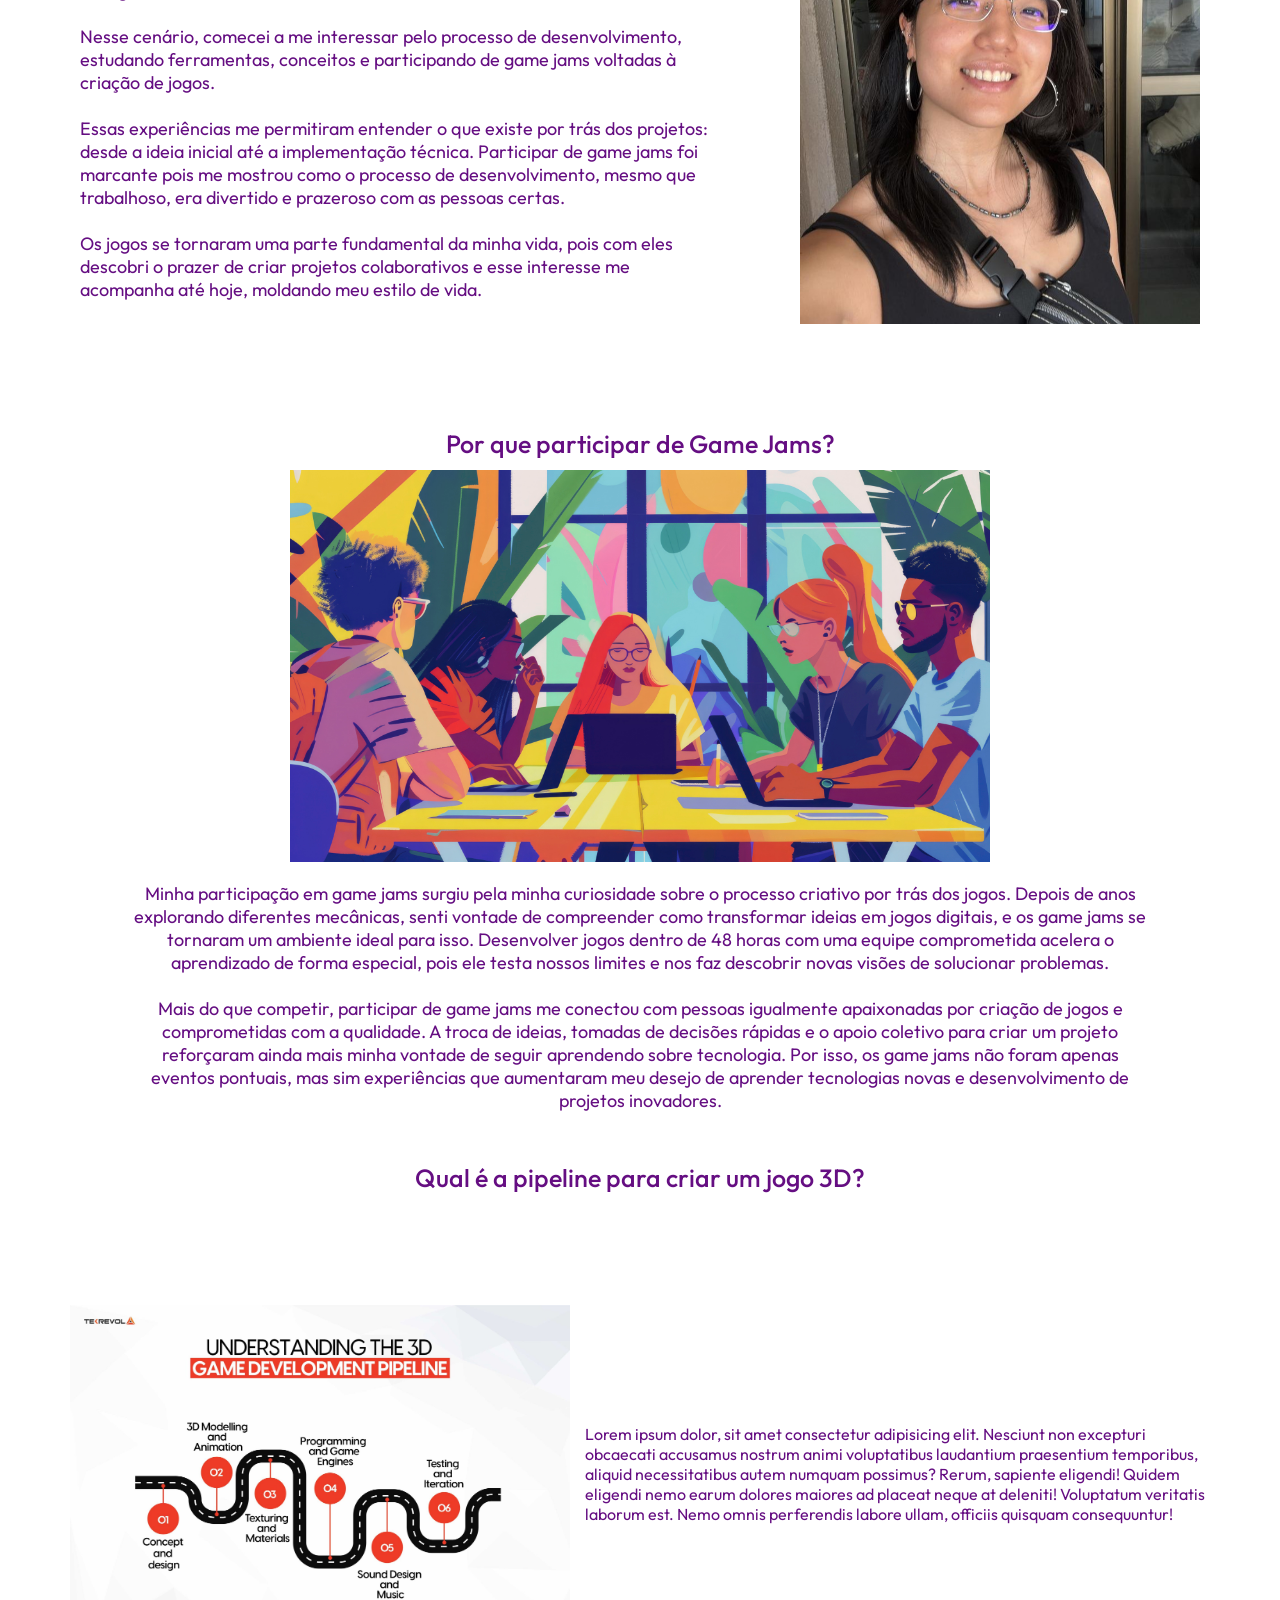
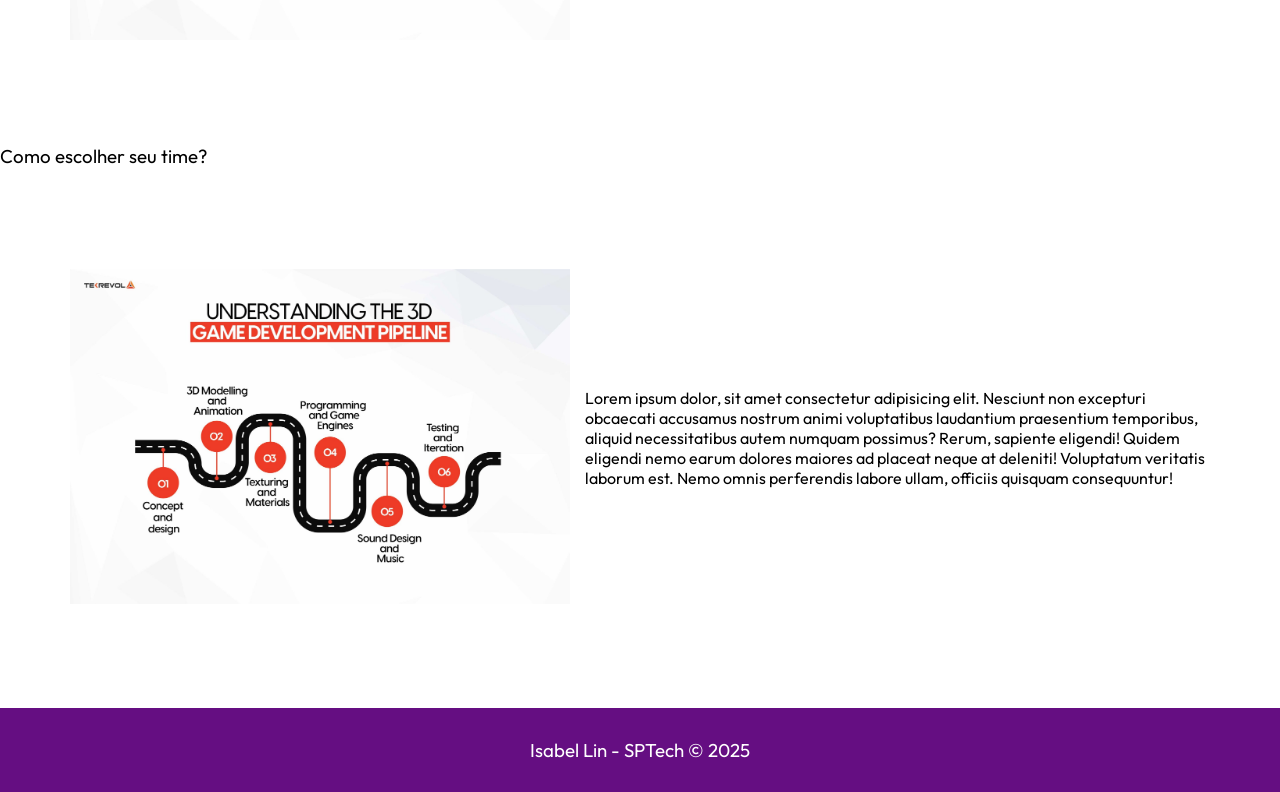
==== commit 299b91d3: "Atualizando o site institucional e outros ajustes" ====
--- a/public/index.html
+++ b/public/index.html
@@ -94,18 +94,57 @@
         jogos digitais, e os game jams se tornaram um ambiente ideal para isso. Desenvolver jogos dentro de 48
         horas com uma equipe comprometida acelera o aprendizado de forma especial, pois ele testa nossos limites
         e nos faz descobrir novas visões de solucionar problemas.<br><br> Mais do que competir, participar de game jams
-        me conectou com pessoas igualmente apaixonadas por criação de jogos e comprometidas com a qualidade. A troca de ideias,
-        tomadas de decisões rápidas e o apoio coletivo para criar um projeto reforçaram ainda mais minha vontade de seguir
+        me conectou com pessoas igualmente apaixonadas por criação de jogos e comprometidas com a qualidade. A troca de
+        ideias,
+        tomadas de decisões rápidas e o apoio coletivo para criar um projeto reforçaram ainda mais minha vontade de
+        seguir
         aprendendo sobre tecnologia. Por isso, os game jams não foram apenas eventos pontuais, mas sim experiências que
         aumentaram meu desejo de aprender tecnologias novas e desenvolvimento de projetos inovadores.
       </p>
     </div>
   </section>
 
+  <section class="section4" id="section4"></section>
+  <section class="section5" id="section5"></section>
+
   <footer class="footer">
-    <h3>Isabel Lin &hearts; SPTech &copy; 2025</h3>
+    <h3>Isabel Lin - SPTech &copy; 2025</h3>
   </footer>
-
 </body>
 
+<script>
+  window.onload = gameSection();
+
+  function gameSection() {
+    section4.innerHTML = `
+    <h3>Qual é a pipeline para criar um jogo 3D?</h3>
+      <div class="section4-div">
+        <div class="section4-photo">
+          <img src="./assets/pipeline.jpg" class="section4-img">
+        </div>
+        <div class="section4-text">
+          <p>
+              Lorem ipsum dolor, sit amet consectetur adipisicing elit. Nesciunt non excepturi obcaecati accusamus nostrum animi voluptatibus laudantium praesentium temporibus, aliquid necessitatibus autem numquam possimus? Rerum, sapiente eligendi! Quidem eligendi nemo earum dolores maiores ad placeat neque at deleniti! Voluptatum veritatis laborum est. Nemo omnis perferendis labore ullam, officiis quisquam consequuntur!
+          </p>
+        </div>
+      </div>
+    `
+    section5.innerHTML = `
+      <h3>Como escolher seu time?</h3>
+      <div class="section4-div">
+        <div class="section4-photo">
+          <img src="./assets/pipeline.jpg" class="section4-img">
+        </div>
+        <div class="section4-text">
+          <p>
+              Lorem ipsum dolor, sit amet consectetur adipisicing elit. Nesciunt non excepturi obcaecati accusamus nostrum animi voluptatibus laudantium praesentium temporibus, aliquid necessitatibus autem numquam possimus? Rerum, sapiente eligendi! Quidem eligendi nemo earum dolores maiores ad placeat neque at deleniti! Voluptatum veritatis laborum est. Nemo omnis perferendis labore ullam, officiis quisquam consequuntur!
+          </p>
+        </div>
+      </div>
+    `
+
+  }
+
+</script>
+
 </html>
--- a/public/css/text.css
+++ b/public/css/text.css
@@ -39,6 +39,7 @@
 /*!SECTION2*/
 .section2-text,
 .section3-text,
+.section4,
 .login-text,
 .cadastro-text,
 .social-text,
@@ -58,6 +59,7 @@
 
 /*!SECTION3*/
 .section3-text h3,
+.section4 h3,
 .social-ranking h3,
 .social-news h3 {
     font-size: 25px;
--- a/public/css/home.css
+++ b/public/css/home.css
@@ -82,3 +82,31 @@
     margin-top: 20px;
     width: 80%;
 }
+
+.section4 {
+    text-align: center;
+}
+
+.section4-div {
+    display: flex;
+    justify-content: center;
+    align-items: center;
+}
+
+.section4-text {
+    display: flex;
+    justify-content: space-around;
+    align-items: center;
+    min-height: 60vh;
+    background-color: #fff;
+    width: 50%;
+}
+
+.section4-text p {
+    text-align: left;
+    margin-left: 15px;
+}
+
+.section4-img {
+    width: 500px;
+}
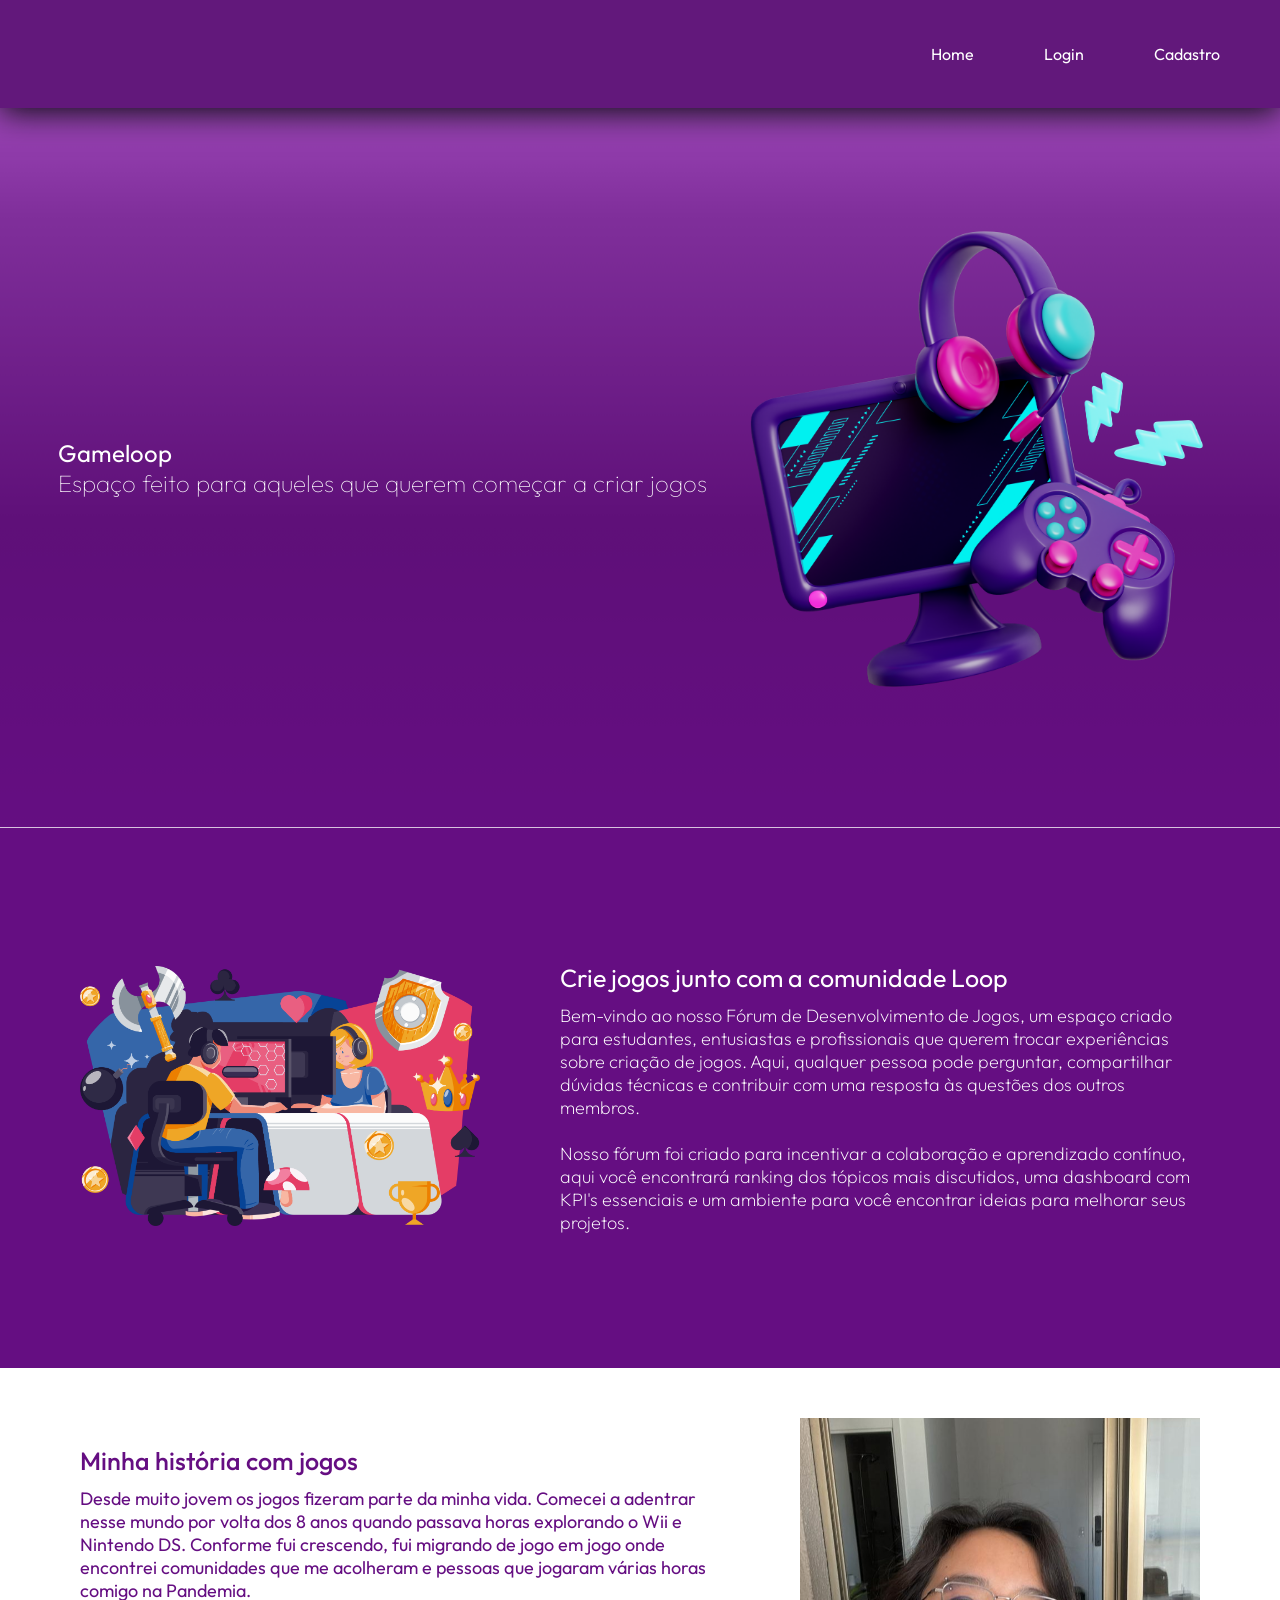
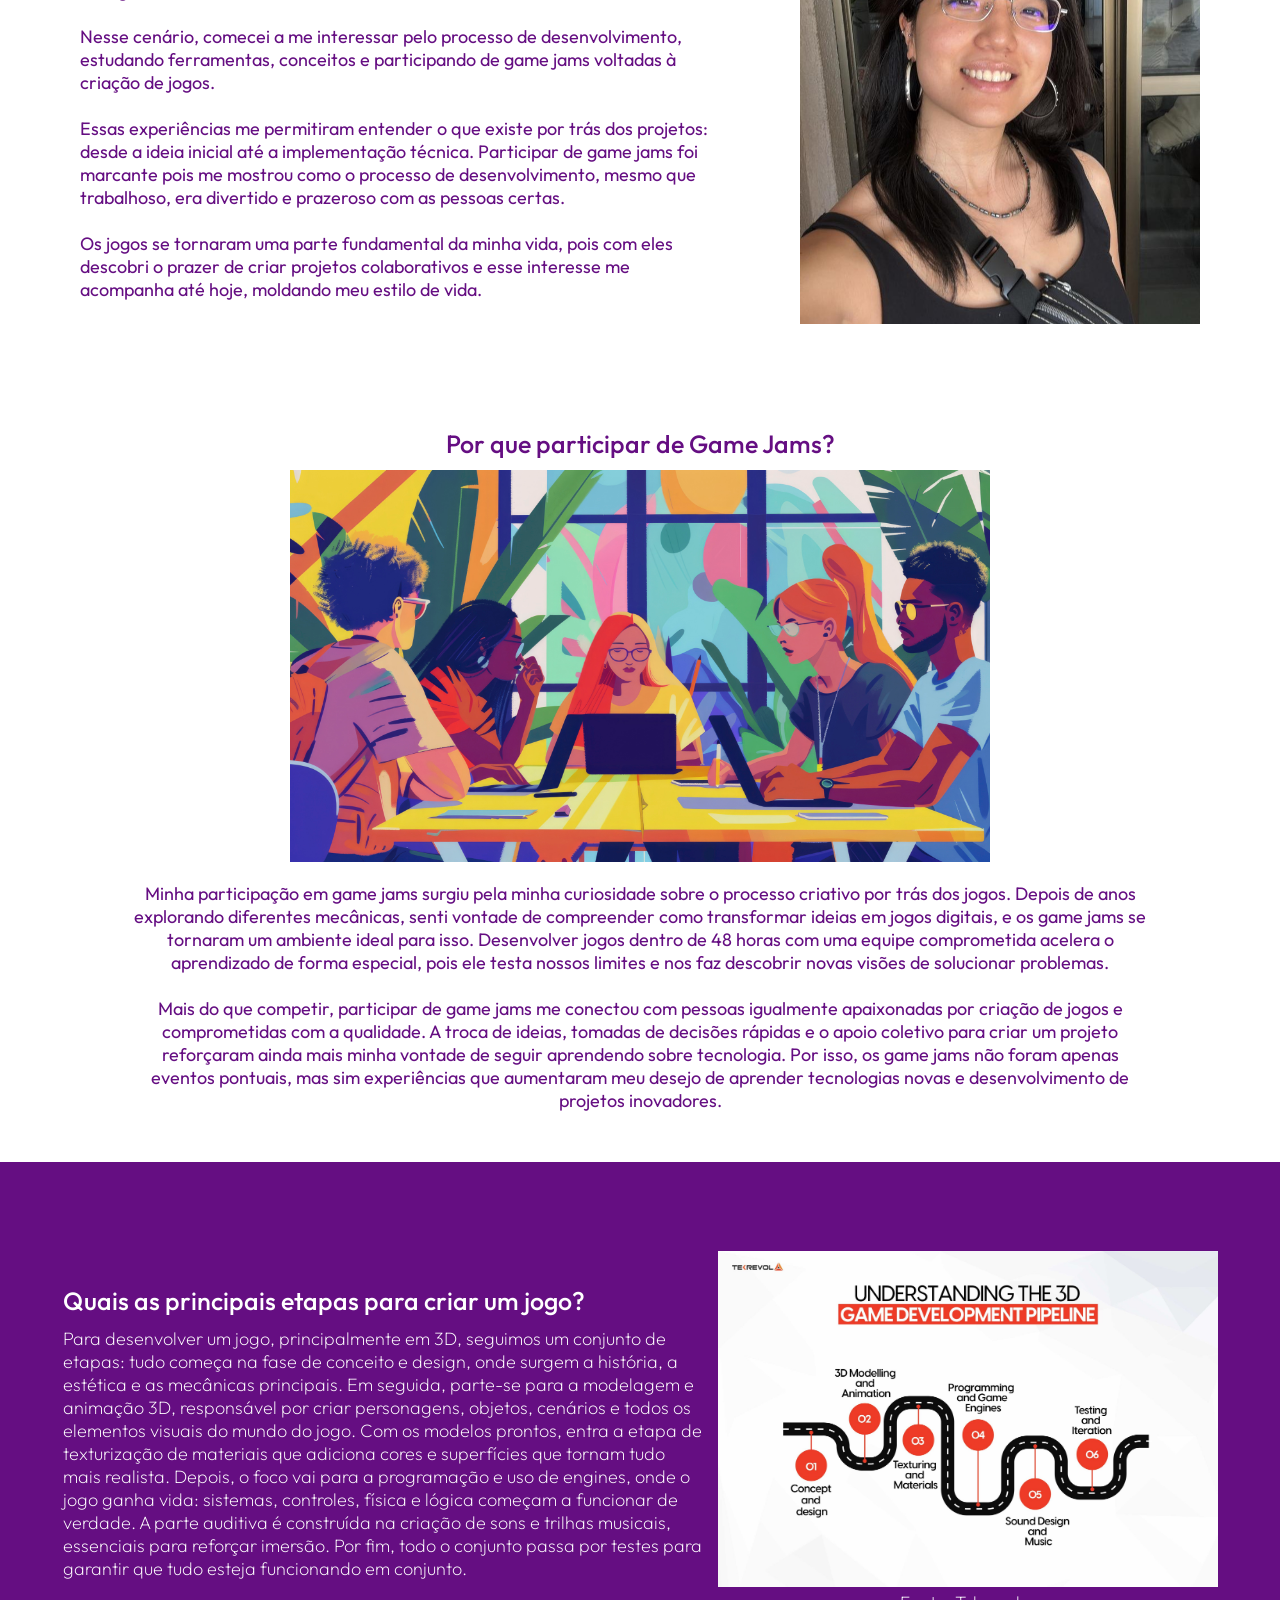
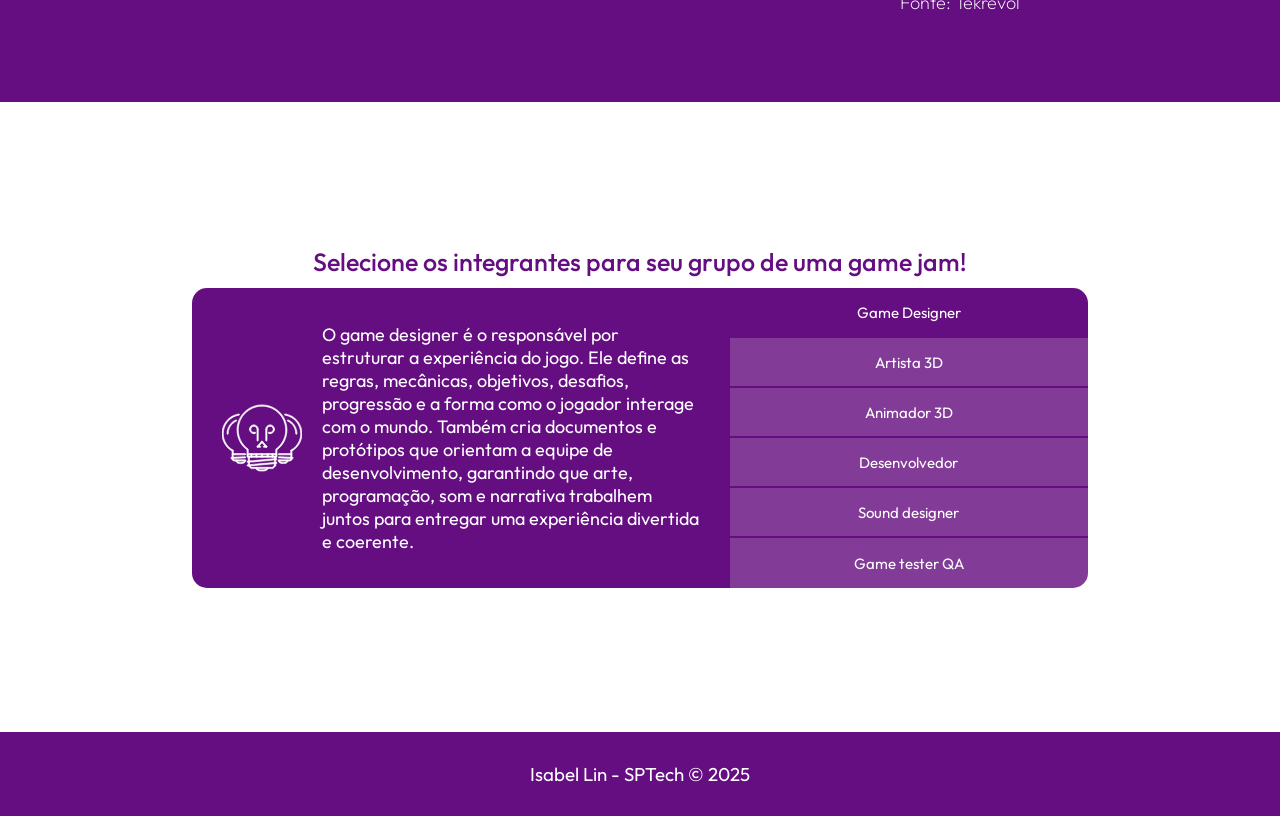
==== commit ecfd66d1: "Home finalizada" ====
--- a/public/index.html
+++ b/public/index.html
@@ -104,8 +104,46 @@
     </div>
   </section>
 
-  <section class="section4" id="section4"></section>
-  <section class="section5" id="section5"></section>
+  <section class="section4 section4-text" id="section4">
+    <div class="section4-titles">
+      <h3>Quais as principais etapas para criar um jogo?</h3>
+      <p>
+        Para desenvolver um jogo, principalmente em 3D, seguimos um conjunto de etapas: tudo começa na fase de conceito
+        e design, onde surgem a história, a estética e as mecânicas principais. Em seguida, parte-se para a modelagem e
+        animação 3D, responsável por criar personagens, objetos, cenários e todos os elementos visuais do mundo do jogo.
+        Com os modelos prontos, entra a etapa de texturização de materiais que adiciona cores e superfícies que tornam
+        tudo mais realista. Depois, o foco vai para a programação e uso de engines, onde o jogo ganha vida: sistemas,
+        controles, física e lógica começam a funcionar de verdade.
+        A parte auditiva é construída na criação de sons e trilhas musicais, essenciais para reforçar imersão. Por fim,
+        todo o conjunto passa por testes para garantir que tudo esteja funcionando em conjunto.
+      </p>
+    </div>
+    <div style="text-align: center;">
+      <img src="./assets/pipeline.jpg" class="section4-img">
+      <p>Fonte: Tekrevol</p>
+    </div>
+  </section>
+  <section class="section5" id="section5">
+    <h3>Selecione os integrantes para seu grupo de uma game jam!</h3>
+    <div class="section5-div">
+      <div class="section5-info">
+        <img id="section5_info_img">
+        <p id="section5_info_p" style="font-size: 18px;"></p>
+      </div>
+      <div class="section5-button">
+        <button id="sec5_gamedesigner" onclick="gamedesigner()" style="border-top-right-radius: 15px;">Game
+          Designer</button>
+        <button id="sec5_artista3d" onclick="artista3d()">Artista 3D</button>
+        <button id="sec5_animador3d" onclick="animador3d()">Animador 3D</button>
+        <button id="sec5_desenvolvedor" onclick="desenvolvedor()">Desenvolvedor</button>
+        <button id="sec5_sounddesigner" onclick="sounddesigner()">Sound designer</button>
+        <button id="sec5_gametester" onclick="gametester()"
+          style="border-bottom-right-radius: 15px; border-bottom: none">
+          Game tester QA
+        </button>
+      </div>
+    </div>
+  </section>
 
   <footer class="footer">
     <h3>Isabel Lin - SPTech &copy; 2025</h3>
@@ -113,36 +151,78 @@
 </body>
 
 <script>
-  window.onload = gameSection();
-
-  function gameSection() {
-    section4.innerHTML = `
-    <h3>Qual é a pipeline para criar um jogo 3D?</h3>
-      <div class="section4-div">
-        <div class="section4-photo">
-          <img src="./assets/pipeline.jpg" class="section4-img">
-        </div>
-        <div class="section4-text">
-          <p>
-              Lorem ipsum dolor, sit amet consectetur adipisicing elit. Nesciunt non excepturi obcaecati accusamus nostrum animi voluptatibus laudantium praesentium temporibus, aliquid necessitatibus autem numquam possimus? Rerum, sapiente eligendi! Quidem eligendi nemo earum dolores maiores ad placeat neque at deleniti! Voluptatum veritatis laborum est. Nemo omnis perferendis labore ullam, officiis quisquam consequuntur!
-          </p>
-        </div>
-      </div>
-    `
-    section5.innerHTML = `
-      <h3>Como escolher seu time?</h3>
-      <div class="section4-div">
-        <div class="section4-photo">
-          <img src="./assets/pipeline.jpg" class="section4-img">
-        </div>
-        <div class="section4-text">
-          <p>
-              Lorem ipsum dolor, sit amet consectetur adipisicing elit. Nesciunt non excepturi obcaecati accusamus nostrum animi voluptatibus laudantium praesentium temporibus, aliquid necessitatibus autem numquam possimus? Rerum, sapiente eligendi! Quidem eligendi nemo earum dolores maiores ad placeat neque at deleniti! Voluptatum veritatis laborum est. Nemo omnis perferendis labore ullam, officiis quisquam consequuntur!
-          </p>
-        </div>
-      </div>
-    `
-
+  window.onload = gamedesigner();
+
+  function gamedesigner() {
+    sec5_gamedesigner.style.backgroundColor = `#650e82`
+    sec5_artista3d.style.backgroundColor = `#823c97`
+    sec5_animador3d.style.backgroundColor = `#823c97`
+    sec5_desenvolvedor.style.backgroundColor = `#823c97`
+    sec5_sounddesigner.style.backgroundColor = `#823c97`
+    sec5_gametester.style.backgroundColor = `#823c97`
+
+    section5_info_p.innerHTML = `O game designer é o responsável por estruturar a experiência do jogo. Ele define as regras,
+    mecânicas, objetivos, desafios, progressão e a forma como o jogador interage com o mundo. Também cria documentos e protótipos
+    que orientam a equipe de desenvolvimento, garantindo que arte, programação, som e narrativa trabalhem juntos para entregar uma
+    experiência divertida e coerente.`
+    section5_info_img.src="./assets/icon/idea.svg";
+  }
+  function artista3d() {
+    sec5_gamedesigner.style.backgroundColor = `#823c97`
+    sec5_artista3d.style.backgroundColor = `#650e82`
+    sec5_animador3d.style.backgroundColor = `#823c97`
+    sec5_desenvolvedor.style.backgroundColor = `#823c97`
+    sec5_sounddesigner.style.backgroundColor = `#823c97`
+    sec5_gametester.style.backgroundColor = `#823c97`
+    
+    section5_info_p.innerHTML = `O artista 3D cria modelos, cenários, personagens e objetos que compõem o mundo visual do jogo. Ele
+    trabalha com formas, texturas e materiais para dar vida ao universo estético do projeto.`
+    section5_info_img.src="./assets/icon/3d.svg";
+  }
+  function animador3d() {
+    sec5_gamedesigner.style.backgroundColor = `#823c97`
+    sec5_artista3d.style.backgroundColor = `#823c97`
+    sec5_animador3d.style.backgroundColor = `#650e82`
+    sec5_desenvolvedor.style.backgroundColor = `#823c97`
+    sec5_sounddesigner.style.backgroundColor = `#823c97`
+    sec5_gametester.style.backgroundColor = `#823c97`
+    section5_info_p.innerHTML = `O animador 3D transforma modelos estáticos em personagens e elementos cheios de movimento. Ele cria
+    animações de caminhada, expressões, ações e qualquer movimento que torne o jogo mais dinâmico e realista.`
+    section5_info_img.src="./assets/icon/animation.svg";
+  }
+  function desenvolvedor() {
+    sec5_gamedesigner.style.backgroundColor = `#823c97`
+    sec5_artista3d.style.backgroundColor = `#823c97`
+    sec5_animador3d.style.backgroundColor = `#823c97`
+    sec5_desenvolvedor.style.backgroundColor = `#650e82`
+    sec5_sounddesigner.style.backgroundColor = `#823c97`
+    sec5_gametester.style.backgroundColor = `#823c97`
+    
+    section5_info_p.innerHTML = `O desenvolvedor implementa as mecânicas, sistemas e funcionalidades do jogo. Ele utiliza uma engine
+    e linguagens de programação para fazer tudo funcionar — desde controles até inteligência artificial e física.`
+    section5_info_img.src="./assets/icon/dev.svg";
+  }
+  function sounddesigner() {
+    sec5_gamedesigner.style.backgroundColor = `#823c97`
+    sec5_artista3d.style.backgroundColor = `#823c97`
+    sec5_animador3d.style.backgroundColor = `#823c97`
+    sec5_desenvolvedor.style.backgroundColor = `#823c97`
+    sec5_sounddesigner.style.backgroundColor = `#650e82`
+    sec5_gametester.style.backgroundColor = `#823c97`
+    section5_info_p.innerHTML = `O sound designer produz os efeitos sonoros, ambientes acústicos e trilhas que reforçam a imersão do
+    jogo. Sua função é criar sons que combinem com a atmosfera, as ações e o ritmo da experiência.`
+    section5_info_img.src="./assets/icon/sound.svg";
+  }
+  function gametester() {
+    sec5_gamedesigner.style.backgroundColor = `#823c97`
+    sec5_artista3d.style.backgroundColor = `#823c97`
+    sec5_animador3d.style.backgroundColor = `#823c97`
+    sec5_desenvolvedor.style.backgroundColor = `#823c97`
+    sec5_sounddesigner.style.backgroundColor = `#823c97`
+    sec5_gametester.style.backgroundColor = `#650e82`
+    section5_info_p.innerHTML = `O game tester, ou profissional de QA, testa o jogo em busca de bugs, falhas e problemas na jogabilidade.
+    Ele registra erros, verifica a qualidade geral e garante que o jogador final receba um produto estável e bem-polido.`
+    section5_info_img.src="./assets/icon/testing.svg";
   }
 
 </script>
--- a/public/css/text.css
+++ b/public/css/text.css
@@ -19,7 +19,8 @@
 }
 
 /*!SECTION1*/
-.section1-text {
+.section1-text,
+.section4-text {
     color: #fff;
 }
 
@@ -30,7 +31,8 @@
     margin-bottom: 10px;
 }
 
-.section1-text p {
+.section1-text p,
+.section4-text p {
     color: #fff;
     font-size: 18px;
     font-weight: 200;
@@ -39,7 +41,6 @@
 /*!SECTION2*/
 .section2-text,
 .section3-text,
-.section4,
 .login-text,
 .cadastro-text,
 .social-text,
@@ -60,6 +61,7 @@
 /*!SECTION3*/
 .section3-text h3,
 .section4 h3,
+.section5 h3,
 .social-ranking h3,
 .social-news h3 {
     font-size: 25px;
@@ -93,3 +95,7 @@
     font-size: 40px;
     font-weight: 500;
 }
+
+.section5 h3 {
+    color:#650E82;
+}
--- a/public/css/home.css
+++ b/public/css/home.css
@@ -84,29 +84,77 @@
 }
 
 .section4 {
-    text-align: center;
+    display: flex;
+    align-items: center;
+    justify-content: center;
+    min-height: 60vh;
+    background-color: #650e82;
 }
 
-.section4-div {
+.section4-img {
+    width: 500px;
+    margin-left: 15px;
+}
+
+.section4-titles {
+    width: 50%;
+}
+
+.section5 {
+    width: 100%;
+    height: 70vh;
+    display: flex;
+    flex-direction: column;
+    justify-content: center;
+    align-items: center;
+}
+
+.section5-div {
+    width: 70%;
     display: flex;
     justify-content: center;
     align-items: center;
 }
 
-.section4-text {
+.section5-info {
+    width: 60%;
+    height: 300px;
+    background-color: #650e82;
+    color: #fff;
+    border-bottom-left-radius: 15px;
+    border-top-left-radius: 15px;
     display: flex;
-    justify-content: space-around;
     align-items: center;
-    min-height: 60vh;
-    background-color: #fff;
-    width: 50%;
+    justify-content: center;
+    padding: 20px;
 }
 
-.section4-text p {
-    text-align: left;
-    margin-left: 15px;
+.section5-info p {
+    padding: 10px;
 }
 
-.section4-img {
-    width: 500px;
+.section5-button {
+    width: 40%;
+    height: 300px;
+    display: flex;
+    flex-direction: column;
+}
+
+.section5-button button {
+    height: 50px;
+    font-size: 15px;
+    color: #fff;
+    background-color: #823c97;
+    transition: all 0.1s ease-in-out;
+    border: none;
+    border-bottom: 2px solid #650e82;
+}
+
+.section5-button button:hover {
+    background-color: #650e82;
+}
+
+.section5-info img{
+    width: 80px;
+    margin: 10px;
 }
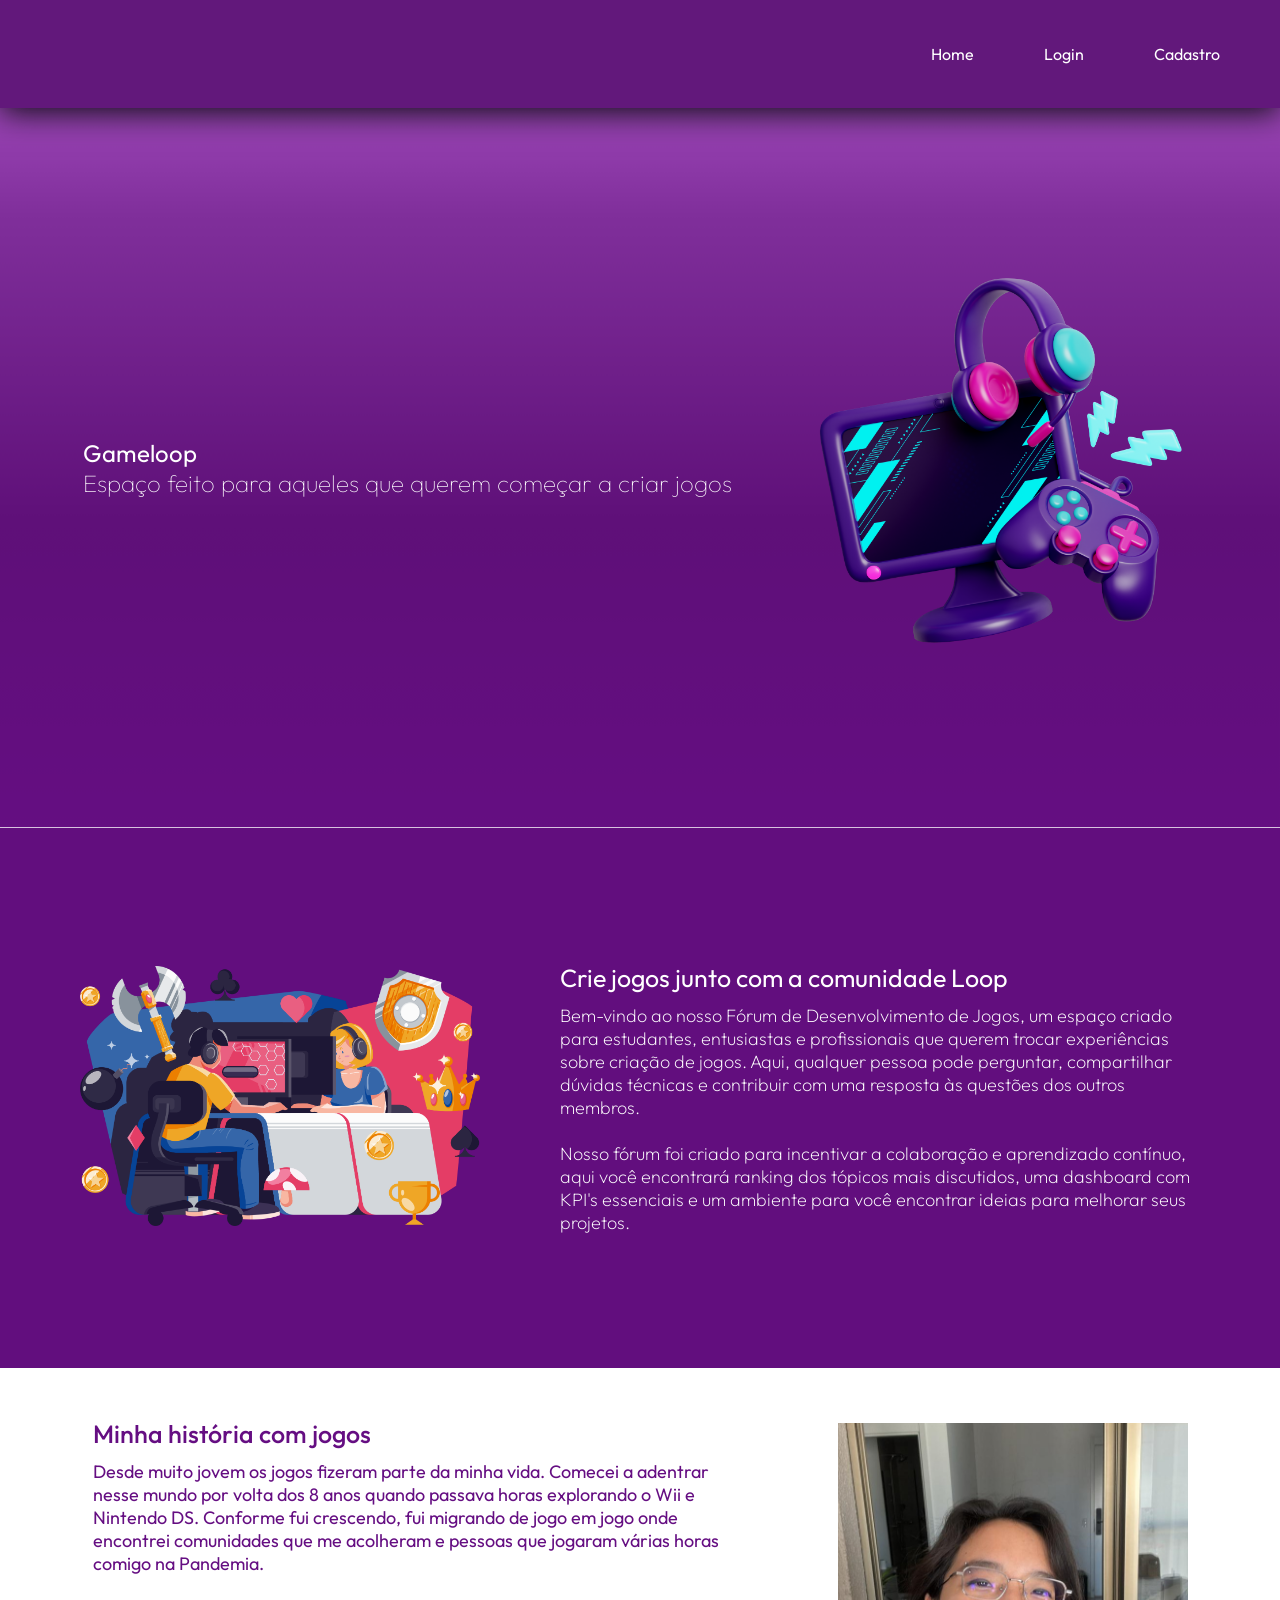
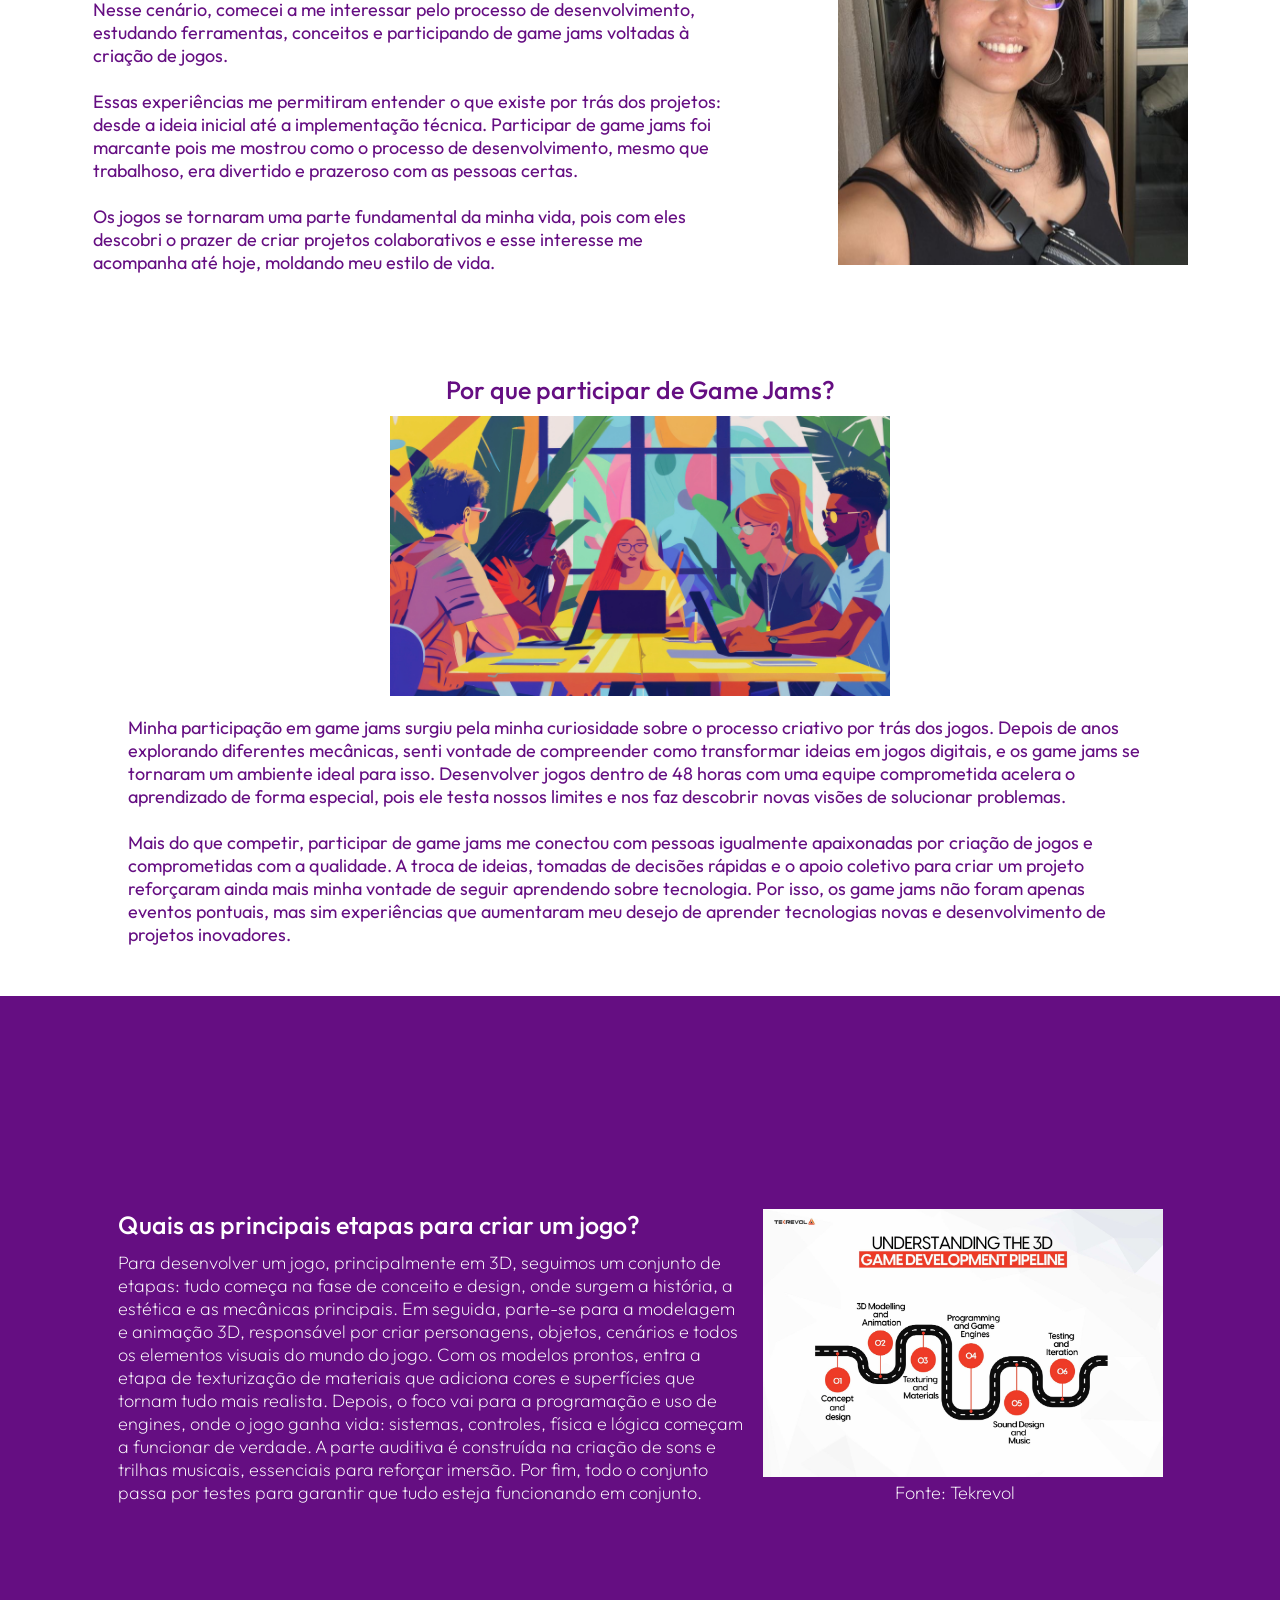
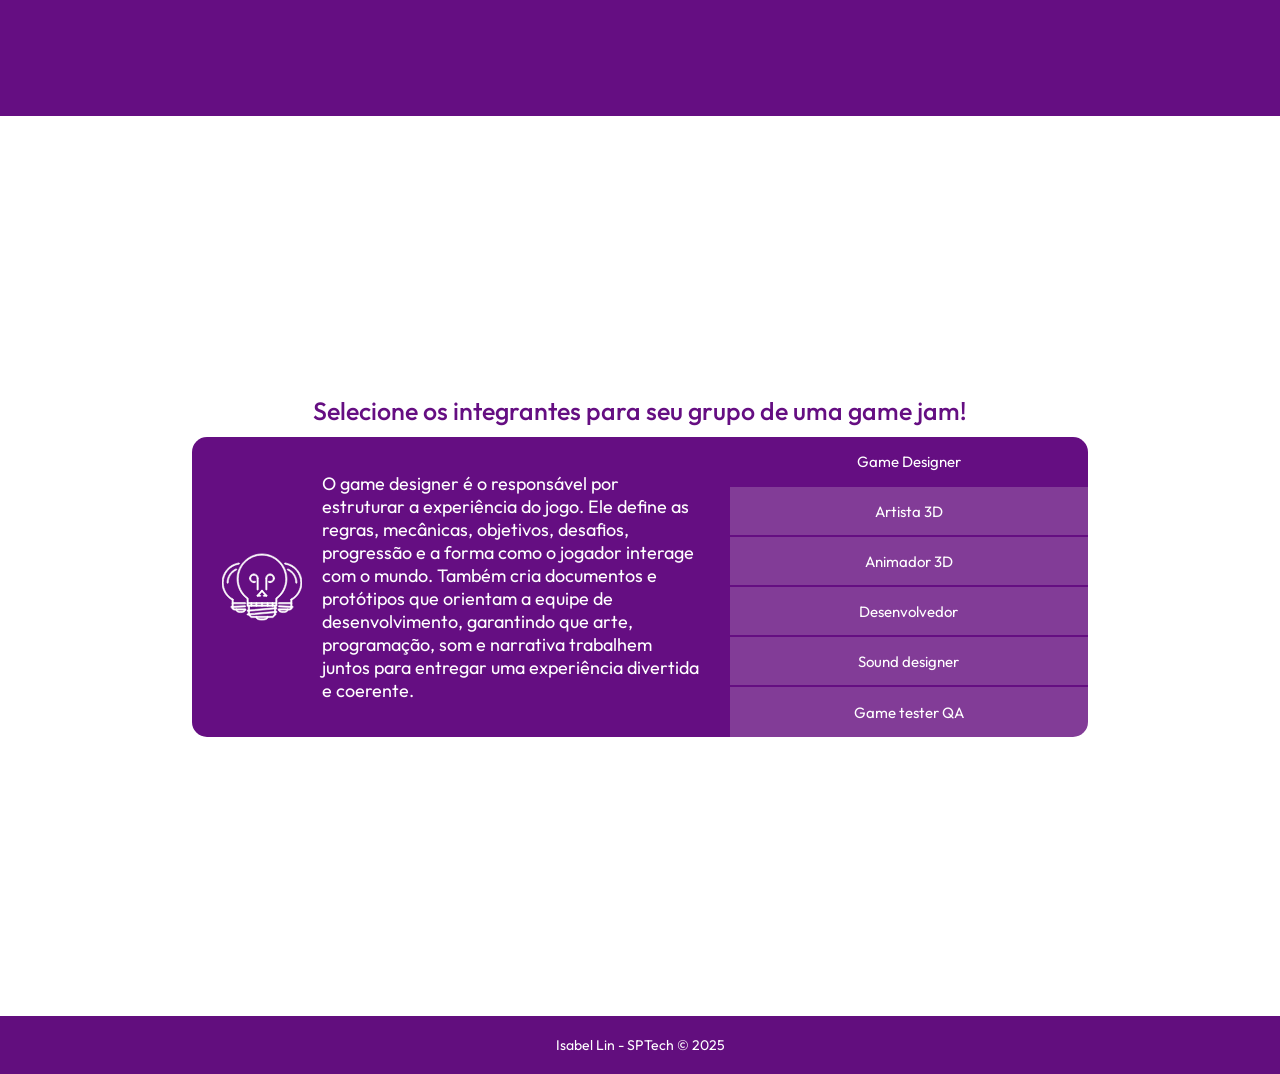
==== commit b04f73b0: "Corrigindo o CSS do site" ====
--- a/public/index.html
+++ b/public/index.html
@@ -88,7 +88,7 @@
     <div class="section3-titles section3-text">
       <h3>Por que participar de Game Jams?</h3>
       <img src="./assets/hackathon.jpg" class="section3-img">
-      <p>
+      <p  style="text-align: left;">
         Minha participação em game jams surgiu pela minha curiosidade sobre o processo criativo por trás dos jogos.
         Depois de anos explorando diferentes mecânicas, senti vontade de compreender como transformar ideias em
         jogos digitais, e os game jams se tornaram um ambiente ideal para isso. Desenvolver jogos dentro de 48
--- a/public/css/header.css
+++ b/public/css/header.css
@@ -34,14 +34,12 @@
     color: #650E82;
 }
 
-
-/*!FOOTER*/
 .footer{
     display: flex;
     justify-content: center;
     align-items: center;
-    padding: 30px;
-    background-color: #650E82;
+    padding: 20px;
+    background-color: #620e7e;
     color: #fff;
-    font-weight: 800;
+    font-size: 12px;
 }
--- a/public/css/text.css
+++ b/public/css/text.css
@@ -88,11 +88,11 @@
     margin-bottom: 18px;
 }
 .dash-kpi-title {
-    font-size: 22px;
+    font-size: 18px;
     font-weight: 500;
 }
 .dash-kpi-number {
-    font-size: 40px;
+    font-size: 26px;
     font-weight: 500;
 }
 
--- a/public/css/home.css
+++ b/public/css/home.css
@@ -11,7 +11,7 @@
 }
 
 .hero-img {
-    width: 500px;
+    width: 400px;
 }
 
 /*!SECTION1*/
@@ -20,7 +20,7 @@
     justify-content: space-around;
     align-items: center;
     min-height: 60vh;
-    background-color: #650e82;
+    background-color: #620e7e;
     padding: 50px 50px;
 }
 
@@ -49,7 +49,7 @@
 }
 
 .section2-img {
-    width: 400px;
+    width: 350px;
 }
 
 /*!SECTION3*/
@@ -75,7 +75,7 @@
 }
 
 .section3-img {
-    width: 700px;
+    width: 500px;
 }
 
 .section3-text p {
@@ -87,12 +87,13 @@
     display: flex;
     align-items: center;
     justify-content: center;
-    min-height: 60vh;
+    height: 80vh;
     background-color: #650e82;
+    padding: 20px 10px;
 }
 
 .section4-img {
-    width: 500px;
+    width: 400px;
     margin-left: 15px;
 }
 
@@ -102,7 +103,7 @@
 
 .section5 {
     width: 100%;
-    height: 70vh;
+    height: 100vh;
     display: flex;
     flex-direction: column;
     justify-content: center;
